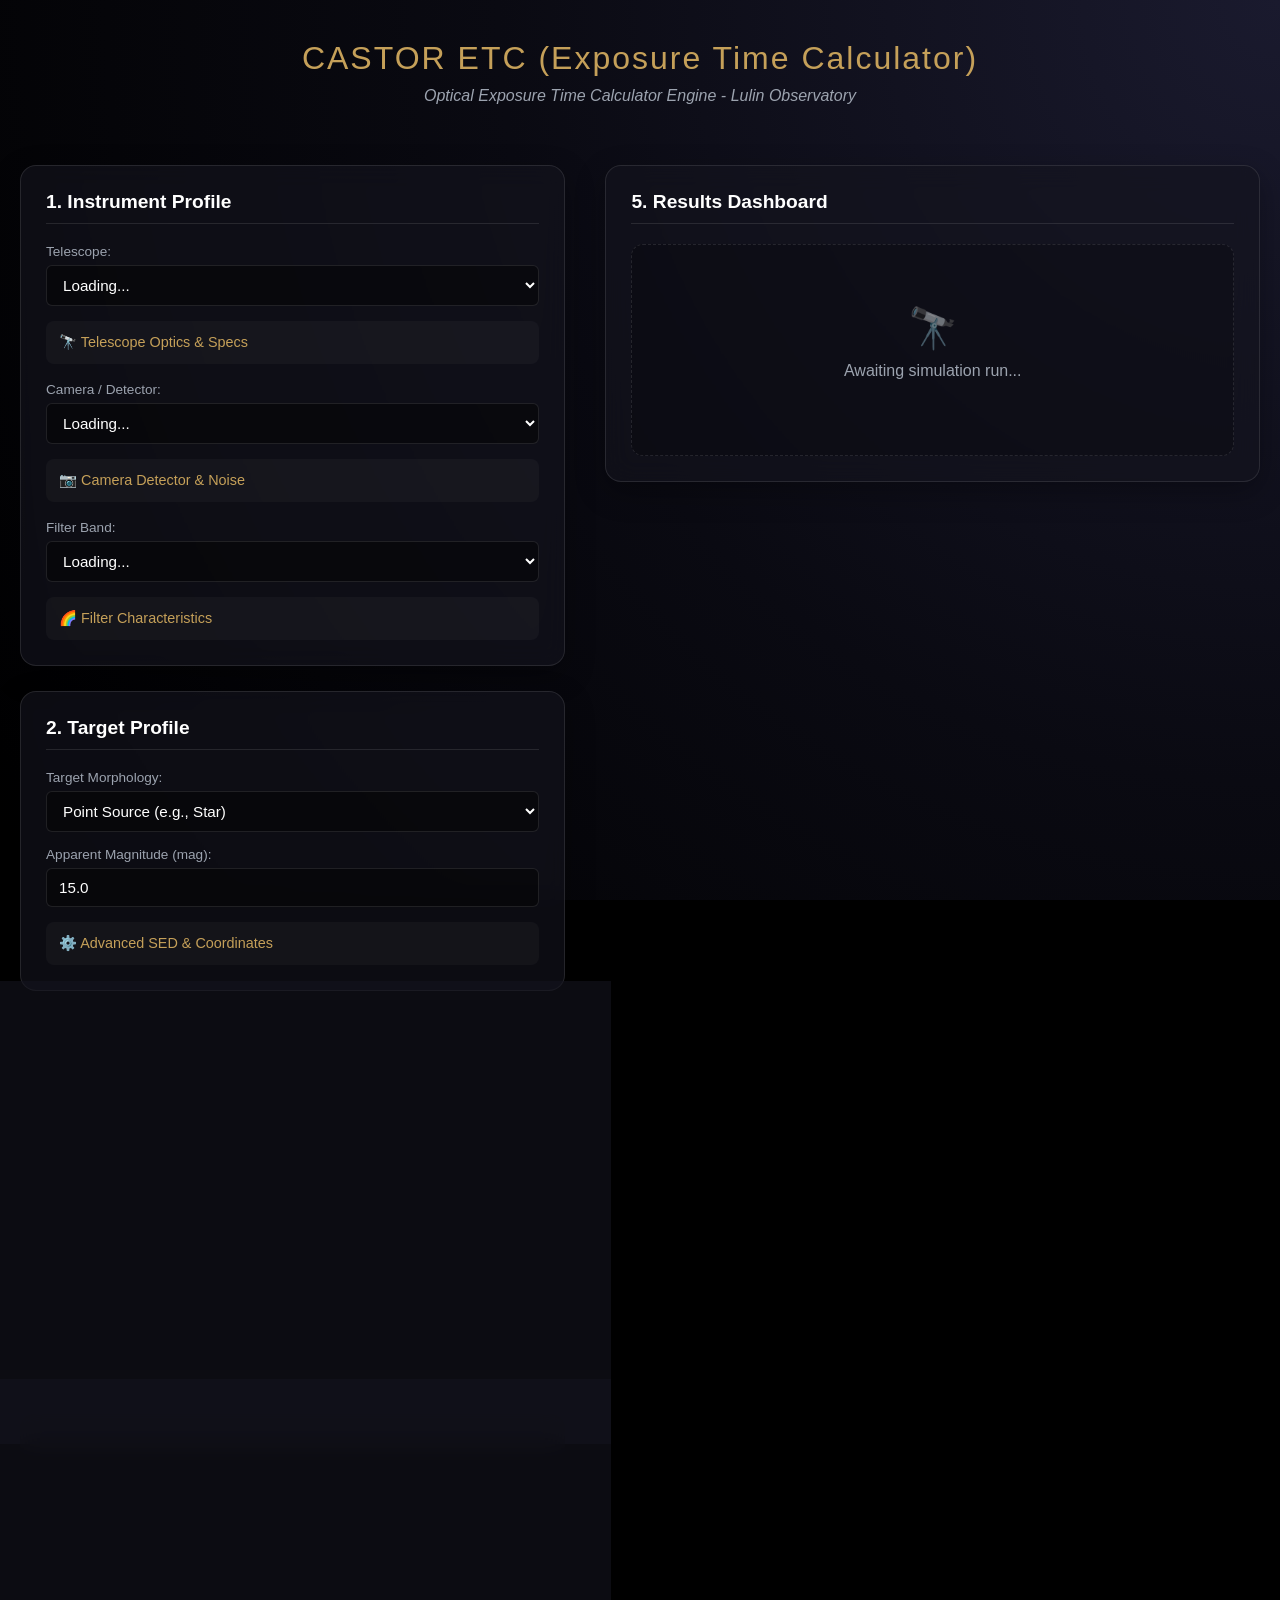
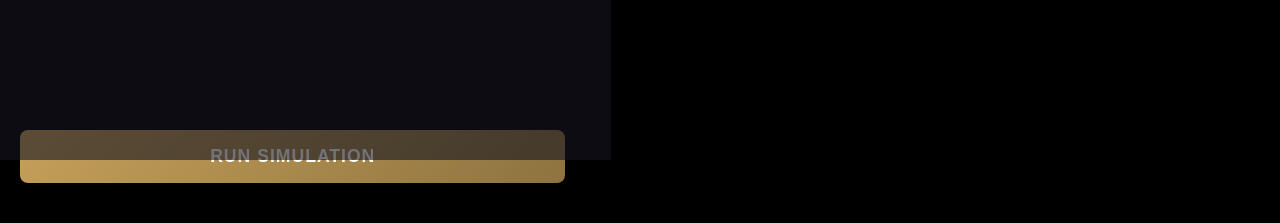
==== src/castorGUI/frontend/index.html @ 94be2e77 "feat: Implement UI Controller and Payload Builder for hardware presets and calculations - Added UICo" ====
<!DOCTYPE html>
<html lang="en">
<head>
    <meta charset="UTF-8">
    <title>CASTOR ETC</title>
</head>
<body>

    <header>
        <h1>CASTOR ETC (Exposure Time Calculator)</h1>
        <p>Optical Exposure Time Calculator Engine - Lulin Observatory</p>
        <link rel="stylesheet" href="css/style.css">
        <script src="js/plotly.js"></script>
        <script src="js/script.js"></script>
    </header>

    <main>
        <form id="castor-form">

            <section id="section-instrument">
                <h2>1. Instrument Profile</h2>
                
                <!-- ================= 望遠鏡區塊 ================= -->
                <div class="instrument-group">
                    <p>
                        <label for="telescope-template">Telescope:</label>
                        <select id="telescope-template" name="preset_telescope">
                            <option value="">Loading...</option>
                        </select>
                    </p>
                    <details>
                        <summary>🔭 Telescope Optics & Specs</summary>
                        <ul>
                            <li><label for="tel-diameter">Aperture / Diameter (m):</label> <input type="number" id="tel-diameter" name="telescope-diameter_m" value="1.0" step="0.1" required></li>
                            <li><label>Focal Length (m):</label> <input type="number" name="telescope-focal_length_m" value="8.0" step="0.1" required></li>
                            <li><label>M1 Reflectance:</label> <input type="number" name="telescope-m1_reflectance" value="0.92" step="0.01" max="1" min="0" required></li>
                            <li><label>M2 Reflectance:</label> <input type="number" name="telescope-m2_reflectance" value="0.92" step="0.01" max="1" min="0" required></li>
                            <li><label>Glass Transmission:</label> <input type="number" name="telescope-glass_transmission" value="0.95" step="0.01" max="1" min="0" required></li>
                            <li><label>Central Obstruction Ratio:</label> <input type="number" name="telescope-central_obstruction_linear_ratio" value="0.3" step="0.01" max="1" min="0" required></li>
                            <li><label>Additional Throughput:</label> <input type="number" name="telescope-additional_throughput" value="1.0" step="0.01" max="1" min="0" required></li>
                        </ul>
                    </details>
                </div>

                <br> <!-- 簡單的間距 -->

                <!-- ================= 相機區塊 ================= -->
                <div class="instrument-group">
                    <p>
                        <label for="camera-template">Camera / Detector:</label>
                        <select id="camera-template" name="preset_camera">
                            <option value="">Loading...</option>
                        </select>
                    </p>
                    <details>
                        <summary>📷 Camera Detector & Noise</summary>
                        <ul>
                            <li><label>Pixel Size (μm):</label> <input type="number" name="camera-pixel_size_micron" value="15.0" step="0.1" required></li>
                            <li><label>Resolution (X / Y):</label> <input type="number" name="camera-resolution_x" value="2048" required> x <input type="number" name="camera-resolution_y" value="2048" required></li>
                            <li>
                                <label for="cam-binning-x">Binning X / Y:</label>
                                <div class="inline-group">
                                    <input type="number" id="cam-binning-x" name="camera-binning_x" value="1" min="1" required> <span>x</span> 
                                    <input type="number" id="cam-binning-y" name="camera-binning_y" value="1" min="1" required> <span>y</span> 
                                </div>
                            </li>
                            <li><label for="cam-read-noise">Read Noise (e-/pix):</label> <input type="number" id="cam-read-noise" name="camera-read_noise_e" value="5.0" step="0.1" required></li>
                            <li><label for="cam-dark-current">Dark Current (e-/sec/pix):</label> <input type="number" id="cam-dark-current" name="camera-dark_current_e_per_sec" value="0.01" step="0.001" required></li>
                            <li><label>Quantum Efficiency (QE):</label> <input type="number" name="camera-quantum_efficiency" value="0.85" step="0.01" max="1" min="0" required></li>
                            <li><label>Readout Speed (kHz):</label> <input type="number" name="camera-readout_speed_khz" value="100.0" step="1" required></li>
                            <li><label>Number of Amplifiers:</label> <input type="number" name="camera-n_amplifiers" value="2" min="1" required></li>
                            <li><label>Gain (e-/ADU):</label> <input type="number" name="camera-gain" value="1.5" step="0.1" required></li>
                            <li><label>Shutter Overhead (sec):</label> <input type="number" name="camera-shutter_overhead_sec" value="0.0" step="0.1" required></li>
                            <li><label>Full Well Capacity (e-):</label> <input type="number" name="camera-full_well_capacity_e" value="100000" step="1000"></li>
                        </ul>
                    </details>
                </div>

                <br> <!-- 簡單的間距 -->

                <!-- ================= 濾鏡區塊 ================= -->
                <div class="instrument-group">
                    <p>
                        <label for="filter-template">Filter Band:</label>
                        <select id="filter-template" name="preset_filter">
                            <option value="">Loading...</option>
                        </select>
                    </p>
                    <details>
                        <summary>🌈 Filter Characteristics</summary>
                        <ul>
                            <li><label>Filter Name:</label> <input type="text" name="filter-name" value="V" required></li>
                            <li><label>Central Wavelength (nm):</label> <input type="number" name="filter-central_wavelength_nm" value="550.0" step="1" required></li>
                            <li><label>FWHM (nm):</label> <input type="number" name="filter-fwhm_nm" value="89.0" step="0.1" required></li>
                            <li><label>Peak Transmission:</label> <input type="number" name="filter-peak_transmission" value="0.9" step="0.01" max="1" min="0" required></li>
                            <li><label>Zero-Magnitude Flux (W/m²/m):</label> <input type="number" name="filter-zero_mag_flux" value="3.63e-11" step="any" required></li>
                            <li><label>Default Extinction:</label> <input type="number" name="filter-default_extinction" value="0.15" step="0.01" required></li>
                        </ul>
                    </details>
                </div>
            </section>

            <hr>

            <section id="section-target">
                <h2>2. Target Profile</h2>
                
                <p>
                    <label for="target-type">Target Morphology:</label>
                    <select id="target-type" name="target-type">
                        <option value="point">Point Source (e.g., Star)</option>
                        <option value="extended">Extended Source (e.g., Galaxy, Nebula)</option>
                    </select>
                </p>

                <div id="target-mag-group">
                    <p>
                        <label for="target-mag">Apparent Magnitude (mag):</label>
                        <input type="number" id="target-mag" name="target-target_mag" value="15.0" step="0.1">
                    </p>
                </div>

                <div id="target-sb-group" hidden>
                    <p>
                        <label for="target-sb">Surface Brightness (mag/arcsec²):</label>
                        <input type="number" id="target-sb" name="target-surface_brightness" value="20.0" step="0.1">
                    </p>
                </div>

                <details>
                    <summary>⚙️ Advanced SED & Coordinates</summary>
                    
                    <h4>[Spectral Energy Distribution (SED)]</h4>
                    <ul>
                        <li>
                            <label for="sed-type">SED Model:</label>
                            <select id="sed-type" name="target-sed_type">
                                <option value="flat">Flat Spectrum</option>
                                <option value="blackbody">Blackbody</option>
                            </select>
                        </li>
                        <li>
                            <label for="temperature">Blackbody Temperature (K):</label>
                            <input type="number" id="temperature" name="target-temperature_k" value="5800" step="10" min="0">
                        </li>
                    </ul>

                    <h4>[Cosmology & Astrometry]</h4>
                    <ul>
                        <li>
                            <label for="redshift">Redshift (z):</label>
                            <input type="number" id="redshift" name="target-redshift" value="0.0" step="0.001" min="0" required>
                        </li>
                        
                        <li>
                            <label>Right Ascension (RA):</label>
                            <div class="inline-group">
                                <input type="number" id="ra-h" name="target-ra_h" placeholder="h" min="0" max="23"> <span>h</span>
                                <input type="number" id="ra-m" name="target-ra_m" placeholder="m" min="0" max="59"> <span>m</span>
                                <input type="number" id="ra-s" name="target-ra_s" placeholder="s" min="0" max="59.9" step="0.1"> <span>s</span>
                            </div>
                        </li>
                        <li>
                            <label>Declination (Dec):</label>
                            <div class="inline-group">
                                <input type="number" id="dec-d" name="target-dec_d" placeholder="deg" min="-90" max="90"> <span>deg</span>
                                <input type="number" id="dec-m" name="target-dec_m" placeholder="m" min="0" max="59"> <span>m</span>
                                <input type="number" id="dec-s" name="target-dec_s" placeholder="s" min="0" max="59.9" step="0.1"> <span>s</span>
                            </div>
                        </li>
                    </ul>
                </details>
            </section>

            <hr>

            <section id="section-environment">
                <h2>3. Environment Conditions</h2>
                
                <p>
                    <label for="seeing">Seeing (FWHM arcsec):</label>
                    <input type="number" id="seeing" name="environment-seeing_fwhm_arcsec" value="1.5" step="0.1" required>
                </p>
                
                <p>
                    <label for="airmass">Airmass:</label>
                    <input type="number" id="airmass" name="environment-airmass" value="1.2" step="0.1" min="1.0" required>
                </p>

                <p>
                    <label for="sky-brightness">Dark Sky Background (mag/arcsec²):</label>
                    <input type="number" id="sky-brightness" name="environment-sky_brightness_mag_arcsec2" value="21.0" step="0.1" required>
                </p>

                <details>
                    <summary>⚙️ Advanced Ephemeris & Calibration</summary>
                    
                    <ul>
                        <li>
                            <label for="extinction">Custom Extinction (mag/airmass):</label>
                            <input type="number" id="extinction" name="environment-extinction_coeff" step="0.01" placeholder="Leave blank for filter default">
                        </li>
                    </ul>

                    <h4>[Dynamic Ephemeris Context]</h4>
                    <p>* Provide the following to automatically calculate moon phase and moonlight contribution.</p>
                    <ul>
                        <li>
                            <label for="obs-time">Observation Time (UTC):</label>
                            <input type="datetime-local" id="obs-time" name="environment-observing_time">
                        </li>
                        <li>
                            <label>Observatory Coordinates (Lat / Lon / Elev m):</label>
                            <div class="inline-group">
                                <input type="number" id="obs-lat" name="environment-obs_lat" value="23.47" step="0.01">
                                <input type="number" id="obs-lon" name="environment-obs_lon" value="120.87" step="0.01">
                                <input type="number" id="obs-elev" name="environment-obs_elev" value="2862" step="1">
                            </div>
                        </li>
                    </ul>
                </details>
            </section>

            <hr>

            <section id="section-options">
                <h2>4. Calculation Options</h2>
                
                <p>
                    <label for="calc-mode">Calculation Goal:</label>
                    <select id="calc-mode" name="options-type">
                        <option value="solve_snr">Solve for SNR (Given Exposure Time)</option>
                        <option value="solve_time">Solve for Exposure Time (Given SNR)</option>
                    </select>
                </p>

                <div>
                    <p>
                        <label>
                            <input type="checkbox" id="toggle-array-mode"> 
                            Enable Array Mode (Calculate multiple values and plot curve)
                        </label>
                    </p>

                    <p>
                        <label id="label-calc-values" for="calc-values">
                            Exposure Time (sec):
                        </label>
                        <input type="number" id="calc-values" name="options-values-single" value="300" min="0.1" step="0.1" required>
                    </p>
                    
                    <p id="array-input-group" hidden>
                        <label for="calc-values-array">
                            Enter comma-separated values (e.g., 10, 30, 60, 300):
                        </label>
                        <input type="text" id="calc-values-array" name="options-values-array" value="10, 30, 60, 120, 300">
                    </p>
                </div>
            </section>

            <hr>

            <button type="submit" id="btn-submit">Run Simulation</button>

        </form>
    </main>

    <section id="section-results">
        <h2>5. Results Dashboard</h2>

        <div id="results-placeholder" class="placeholder-box">
            <span class="icon">🔭</span>
            <p>Awaiting simulation run...</p>
        </div>

        <div id="results-container" hidden>

            <div id="alert-container" class="alert-box" hidden>
                <strong>⚠️ Observation Warnings</strong>
                <ul id="warning-list"></ul>
            </div>

            <div class="result-hero-card">
                <h3 id="primary-result-label">Primary Result</h3>
                <div id="primary-result-value" class="hero-value">--</div>
                <div id="primary-result-desc" class="hero-desc">--</div>
            </div>

            <div class="metrics-grid">
                <div class="metric-card">
                    <div class="metric-label">Source Rate</div>
                    <div class="metric-value"><span id="res-source-rate">--</span> <span class="unit">e-/s</span></div>
                </div>
                <div class="metric-card">
                    <div class="metric-label">Sky Background</div>
                    <div class="metric-value"><span id="res-sky-rate">--</span> <span class="unit">e-/s/pix</span></div>
                </div>
                <div class="metric-card">
                    <div class="metric-label">Pixel Scale</div>
                    <div class="metric-value"><span id="res-pixel-scale">--</span> <span class="unit">"/pix</span></div>
                </div>
                <div class="metric-card">
                    <div class="metric-label">Readout Time</div>
                    <div class="metric-value"><span id="res-readout-time">--</span> <span class="unit">s</span></div>
                </div>
            </div>

            <div id="plot-area" class="plot-container" hidden></div>

            <details id="table-area" class="raw-data-details" hidden>
                <summary>📋 View Raw Data Table</summary>
                <div class="table-responsive">
                    <table>
                        <thead>
                            <tr>
                                <th>Exp (s)</th>
                                <th>SNR</th>
                                <th>Total Noise (e-)</th>
                                <th>Total Time (s)</th>
                                <th>Status</th>
                            </tr>
                        </thead>
                        <tbody id="res-table-body"></tbody>
                    </table>
                </div>
            </details>

        </div>
    </section>

</body>
</html>
---- src/castorGUI/frontend/css/style.css ----
/* ==========================================
   1. 基礎設定與變數 (Variables & Base)
   ========================================== */
@font-face {
    font-family: 'Inter';
    src: url('./fonts/Inter_24pt-Regular.ttf') format('woff2');
    font-weight: 400;
}
@font-face {
    font-family: 'Inter';
    src: url('./fonts/Inter_24pt-SemiBold.ttf') format('woff2');
    font-weight: 600;
}@import url('https://fonts.googleapis.com/css2?family=Inter:wght@300;400;500;600&display=swap');

:root {
    /* ... 保持你原本的顏色變數不動 ... */
    --primary: #C5A059;         
    --primary-hover: #d4b06a;
    --bg-dark: #0a0a12;         
    --panel-bg: rgba(20, 20, 30, 0.6); 
    --card-bg: rgba(255, 255, 255, 0.03);
    --border: rgba(255, 255, 255, 0.1);
    --border-focus: rgba(197, 160, 89, 0.5);
    --text-main: #f3f4f6;
    --text-muted: #9ca3af;
    --danger: #ef4444;
}

/* [新增] 讓整個網頁的最底層變成純黑，防止「橡皮筋」拉出白邊 */
html {
    background-color: #000;
}

body {
    font-family: 'Inter', sans-serif;
    
    /* 你的星空漸層 */
    background: radial-gradient(circle at top right, #1a1a2e, var(--bg-dark), #000);
    
    /* [新增這行魔法] 讓星空背景「釘」在畫面上，不會跟著內容被捲動！ */
    background-attachment: fixed;
    
    color: var(--text-main);
    margin: 0;
    padding: 40px 20px;
    min-height: 100vh;
    box-sizing: border-box;

    display: grid;
    max-width: 1400px;
    margin: 0 auto;
    gap: 40px;
    grid-template-columns: 1fr 1.2fr;
    grid-template-areas: 
        "header header"
        "main results";
}

/* ==========================================
   2. 版面配置 (Layout)
   ========================================== */
header {
    grid-area: header;
    text-align: center;
    margin-bottom: 20px;
}

header h1 {
    font-weight: 300;
    color: var(--primary);
    margin: 0 0 10px 0;
    letter-spacing: 2px;
}

header p {
    color: var(--text-muted);
    font-style: italic;
    margin: 0;
}

main {
    grid-area: main;
}

/* 新增這個：把 flex 和間距設定在 form 上，讓裡面的 section 產生間隔 */
#castor-form {
    display: flex;
    flex-direction: column;
    gap: 25px; 
}

#section-results {
    grid-area: results;
    /* 讓右邊的結果區塊在捲動時固定住 */
    position: sticky;
    top: 40px;
    align-self: start;
    margin-top: 0 !important; /* 蓋掉 HTML 裡的 inline style */
}

/* 隱藏 HTML 預設的水平線，用我們自己的卡片設計取代 */
hr { display: none; }

/* ==========================================
   3. 卡片與毛玻璃特效 (Glassmorphism Cards)
   ========================================== */
section {
    background: var(--panel-bg);
    backdrop-filter: blur(12px);
    -webkit-backdrop-filter: blur(12px);
    border: 1px solid var(--border);
    border-radius: 16px;
    padding: 25px;
    box-shadow: 0 10px 30px rgba(0,0,0,0.3);
}

section h2 {
    font-size: 1.2rem;
    color: #fff;
    margin-top: 0;
    margin-bottom: 20px;
    padding-bottom: 10px;
    border-bottom: 1px solid var(--border);
    display: flex;
    align-items: center;
}

/* ==========================================
   4. 表單元件 (Forms & Inputs)
   ========================================== */
p, ul { margin: 0 0 15px 0; padding: 0; list-style: none; }
li { margin-bottom: 12px; }

.inline-group {
    display: flex;
    align-items: center;
    gap: 8px;
}

.inline-group input {
    flex: 1;       /* 讓裡面的輸入框自動平分剩下的寬度 */
    min-width: 0;  /* 防止輸入框在小螢幕時被撐破 */
}

.inline-group span {
    color: var(--text-muted);
    font-size: 0.9rem;
}

label {
    display: block;
    font-size: 0.85rem;
    color: var(--text-muted);
    margin-bottom: 6px;
}

input[type="number"], 
input[type="text"], 
input[type="datetime-local"], 
select {
    width: 100%;
    box-sizing: border-box;
    background: rgba(0, 0, 0, 0.4);
    border: 1px solid var(--border);
    color: #fff;
    padding: 10px 12px;
    border-radius: 6px;
    font-size: 0.95rem;
    transition: all 0.2s ease;
}

/* 讓並排的短輸入框（如座標、Binning）正常顯示 */
input[style*="width"] { display: inline-block; }

input:focus, select:focus {
    outline: none;
    border-color: var(--border-focus);
    box-shadow: 0 0 0 2px rgba(197, 160, 89, 0.2);
}

input[type="checkbox"] {
    accent-color: var(--primary);
    transform: scale(1.2);
}

/* 執行按鈕 */
button[type="submit"] {
    width: 100%;
    padding: 16px;
    background: linear-gradient(135deg, var(--primary), #8e7340);
    color: #fff;
    border: none;
    border-radius: 8px;
    font-size: 1.1rem;
    font-weight: 600;
    cursor: pointer;
    transition: all 0.3s ease;
    text-transform: uppercase;
    letter-spacing: 1px;
}

button[type="submit"]:hover {
    transform: translateY(-2px);
    box-shadow: 0 6px 20px rgba(197, 160, 89, 0.4);
}

/* ==========================================
   5. 漸進式折疊特效 (Progressive Disclosure)
   ========================================== */
details {
    background: var(--card-bg);
    border: 1px solid transparent;
    border-radius: 8px;
    padding: 12px;
    margin-top: 5px;
    transition: all 0.3s ease;
}

details[open] {
    border-color: var(--border);
    background: rgba(0, 0, 0, 0.2);
}

summary {
    font-size: 0.9rem;
    color: var(--primary);
    font-weight: 500;
    cursor: pointer;
    list-style: none;
    user-select: none;
}

summary:hover { color: var(--primary-hover); }
summary::-webkit-details-marker { display: none; } /* 隱藏預設三角形 */
details[open] > summary { margin-bottom: 15px; border-bottom: 1px dashed var(--border); padding-bottom: 10px; }

/* ==========================================
   6. 結果呈現區 (Results & Data Table)
   ========================================== */
/* ==========================================
   6. 結果呈現區 (Results Dashboard)
   ========================================== */

/* 初始佔位符 */
.placeholder-box {
    text-align: center;
    padding: 60px 20px;
    color: var(--text-muted);
    background: rgba(0, 0, 0, 0.2);
    border: 1px dashed var(--border);
    border-radius: 12px;
}
.placeholder-box .icon { font-size: 2.5rem; display: block; margin-bottom: 10px; opacity: 0.5; }

/* 警告框 */
.alert-box {
    background: rgba(239, 68, 68, 0.1);
    border-left: 4px solid var(--danger);
    color: #fca5a5;
    padding: 15px 20px;
    border-radius: 0 8px 8px 0;
    margin-bottom: 25px;
    font-size: 0.9rem;
}
.alert-box ul { margin: 10px 0 0 20px; }

/* 核心解答 (Hero Card) */
.result-hero-card {
    background: linear-gradient(145deg, rgba(197, 160, 89, 0.08) 0%, rgba(0, 0, 0, 0.4) 100%);
    border: 1px solid rgba(197, 160, 89, 0.3);
    border-radius: 12px;
    padding: 30px 20px;
    text-align: center;
    margin-bottom: 25px;
    box-shadow: 0 8px 32px rgba(0, 0, 0, 0.2);
}
.result-hero-card h3 { color: var(--text-muted); font-size: 0.9rem; text-transform: uppercase; letter-spacing: 1px; margin: 0 0 10px 0; }
.hero-value { 
    font-size: 3.5rem; 
    font-weight: 700; 
    color: var(--primary); 
    text-shadow: 0 0 20px rgba(197, 160, 89, 0.3); /* 科技發光感 */
    margin-bottom: 5px; 
}
.hero-desc { color: var(--text-muted); font-size: 0.9rem; }

/* 四大標量網格 (Metrics Grid) */
.metrics-grid {
    display: grid;
    grid-template-columns: repeat(2, 1fr); /* 2x2 網格 */
    gap: 15px;
    margin-bottom: 25px;
}
.metric-card {
    background: rgba(0, 0, 0, 0.3);
    border: 1px solid var(--border);
    padding: 15px;
    border-radius: 8px;
    text-align: center;
    transition: transform 0.2s ease, border-color 0.2s ease;
}
.metric-card:hover { transform: translateY(-2px); border-color: rgba(255, 255, 255, 0.2); }
.metric-label { font-size: 0.75rem; color: var(--text-muted); text-transform: uppercase; letter-spacing: 0.5px; margin-bottom: 8px; }
.metric-value { font-size: 1.3rem; font-weight: 600; color: #fff; }
.metric-value .unit { font-size: 0.8rem; font-weight: 400; color: #888; }

/* 繪圖區 */
.plot-container {
    background: rgba(0, 0, 0, 0.2);
    border: 1px solid var(--border);
    border-radius: 12px;
    padding: 10px;
    margin-bottom: 25px;
    min-height: 350px;
}

/* 數據表格 */
.raw-data-details { margin-bottom: 10px; }
.table-responsive { overflow-x: auto; margin-top: 15px; border-radius: 8px; border: 1px solid var(--border); }
table { width: 100%; border-collapse: collapse; font-size: 0.9rem; text-align: left; }
th { background: rgba(0, 0, 0, 0.5); color: var(--primary); padding: 12px 15px; font-weight: 500; border-bottom: 1px solid var(--border); }
td { padding: 12px 15px; border-bottom: 1px solid rgba(255, 255, 255, 0.05); }
tr:last-child td { border-bottom: none; }
tr:hover td { background: rgba(255, 255, 255, 0.03); }

/* RWD: 手機平板適應 */
@media (max-width: 960px) {
    body {
        grid-template-columns: 1fr;
        grid-template-areas: "header" "form" "results";
    }
    #section-results { position: static; }
}
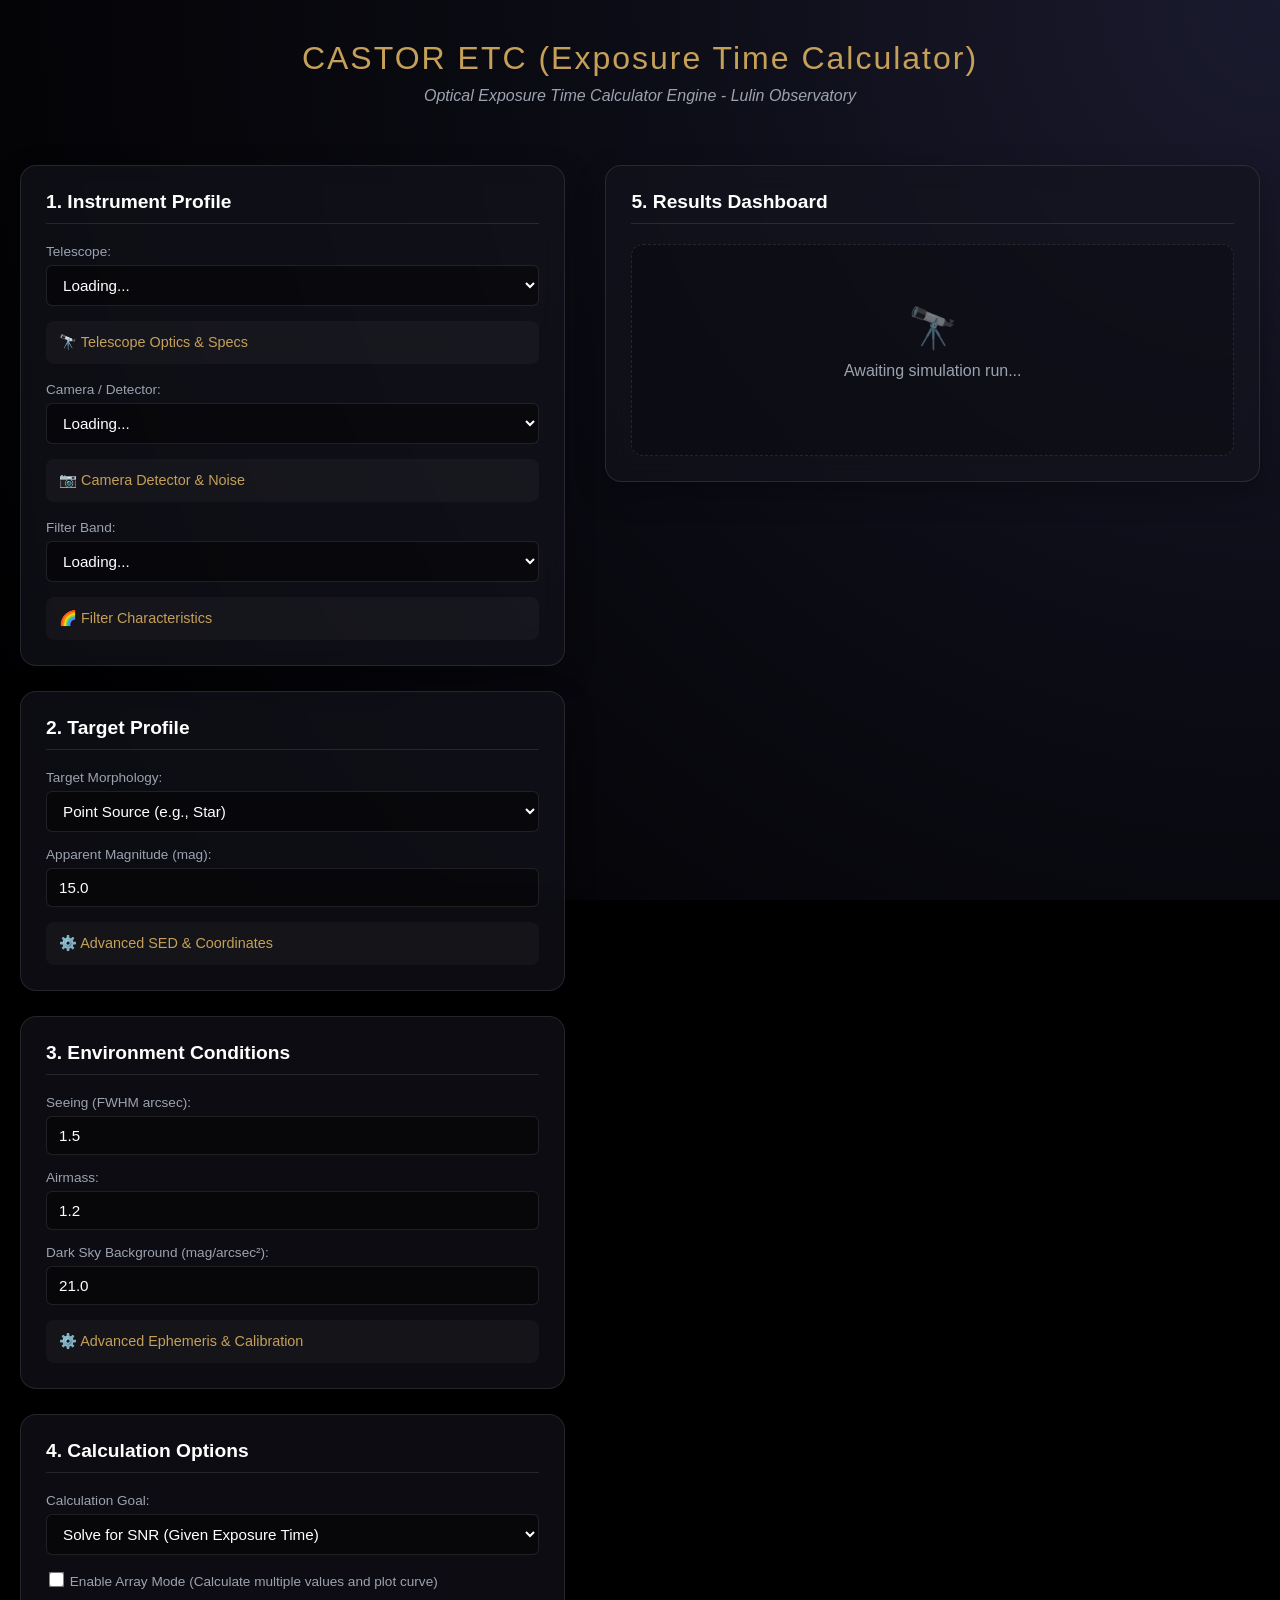
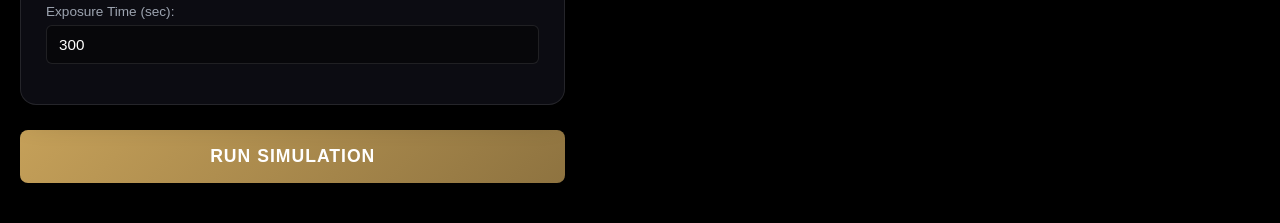
==== commit 6305997d: "fix bug" ====
--- a/src/castorGUI/frontend/index.html
+++ b/src/castorGUI/frontend/index.html
@@ -31,13 +31,13 @@
                     <details>
                         <summary>🔭 Telescope Optics & Specs</summary>
                         <ul>
-                            <li><label for="tel-diameter">Aperture / Diameter (m):</label> <input type="number" id="tel-diameter" name="telescope-diameter_m" value="1.0" step="0.1" required></li>
-                            <li><label>Focal Length (m):</label> <input type="number" name="telescope-focal_length_m" value="8.0" step="0.1" required></li>
-                            <li><label>M1 Reflectance:</label> <input type="number" name="telescope-m1_reflectance" value="0.92" step="0.01" max="1" min="0" required></li>
-                            <li><label>M2 Reflectance:</label> <input type="number" name="telescope-m2_reflectance" value="0.92" step="0.01" max="1" min="0" required></li>
-                            <li><label>Glass Transmission:</label> <input type="number" name="telescope-glass_transmission" value="0.95" step="0.01" max="1" min="0" required></li>
-                            <li><label>Central Obstruction Ratio:</label> <input type="number" name="telescope-central_obstruction_linear_ratio" value="0.3" step="0.01" max="1" min="0" required></li>
-                            <li><label>Additional Throughput:</label> <input type="number" name="telescope-additional_throughput" value="1.0" step="0.01" max="1" min="0" required></li>
+                            <li><label for="tel-diameter">Aperture / Diameter (m):</label> <input type="number" id="tel-diameter" name="telescope-diameter_m" value="1.0" step="any" required></li>
+                            <li><label>Focal Length (m):</label> <input type="number" name="telescope-focal_length_m" value="8.0" step="any" required></li>
+                            <li><label>M1 Reflectance:</label> <input type="number" name="telescope-m1_reflectance" value="0.92" step="any" max="1" min="0" required></li>
+                            <li><label>M2 Reflectance:</label> <input type="number" name="telescope-m2_reflectance" value="0.92" step="any" max="1" min="0" required></li>
+                            <li><label>Glass Transmission:</label> <input type="number" name="telescope-glass_transmission" value="0.95" step="any" max="1" min="0" required></li>
+                            <li><label>Central Obstruction Ratio:</label> <input type="number" name="telescope-central_obstruction_linear_ratio" value="0.3" step="any" max="1" min="0" required></li>
+                            <li><label>Additional Throughput:</label> <input type="number" name="telescope-additional_throughput" value="1.0" step="any" max="1" min="0" required></li>
                         </ul>
                     </details>
                 </div>
@@ -55,7 +55,7 @@
                     <details>
                         <summary>📷 Camera Detector & Noise</summary>
                         <ul>
-                            <li><label>Pixel Size (μm):</label> <input type="number" name="camera-pixel_size_micron" value="15.0" step="0.1" required></li>
+                            <li><label>Pixel Size (μm):</label> <input type="number" name="camera-pixel_size_micron" value="15.0" step="any" required></li>
                             <li><label>Resolution (X / Y):</label> <input type="number" name="camera-resolution_x" value="2048" required> x <input type="number" name="camera-resolution_y" value="2048" required></li>
                             <li>
                                 <label for="cam-binning-x">Binning X / Y:</label>
@@ -64,14 +64,14 @@
                                     <input type="number" id="cam-binning-y" name="camera-binning_y" value="1" min="1" required> <span>y</span> 
                                 </div>
                             </li>
-                            <li><label for="cam-read-noise">Read Noise (e-/pix):</label> <input type="number" id="cam-read-noise" name="camera-read_noise_e" value="5.0" step="0.1" required></li>
-                            <li><label for="cam-dark-current">Dark Current (e-/sec/pix):</label> <input type="number" id="cam-dark-current" name="camera-dark_current_e_per_sec" value="0.01" step="0.001" required></li>
-                            <li><label>Quantum Efficiency (QE):</label> <input type="number" name="camera-quantum_efficiency" value="0.85" step="0.01" max="1" min="0" required></li>
-                            <li><label>Readout Speed (kHz):</label> <input type="number" name="camera-readout_speed_khz" value="100.0" step="1" required></li>
+                            <li><label for="cam-read-noise">Read Noise (e-/pix):</label> <input type="number" id="cam-read-noise" name="camera-read_noise_e" value="5.0" step="any" required></li>
+                            <li><label for="cam-dark-current">Dark Current (e-/sec/pix):</label> <input type="number" id="cam-dark-current" name="camera-dark_current_e_per_sec" value="0.01" step="any" required></li>
+                            <li><label>Quantum Efficiency (QE):</label> <input type="number" name="camera-quantum_efficiency" value="0.85" step="any" max="1" min="0" required></li>
+                            <li><label>Readout Speed (kHz):</label> <input type="number" name="camera-readout_speed_khz" value="100.0" step="any" required></li>
                             <li><label>Number of Amplifiers:</label> <input type="number" name="camera-n_amplifiers" value="2" min="1" required></li>
-                            <li><label>Gain (e-/ADU):</label> <input type="number" name="camera-gain" value="1.5" step="0.1" required></li>
-                            <li><label>Shutter Overhead (sec):</label> <input type="number" name="camera-shutter_overhead_sec" value="0.0" step="0.1" required></li>
-                            <li><label>Full Well Capacity (e-):</label> <input type="number" name="camera-full_well_capacity_e" value="100000" step="1000"></li>
+                            <li><label>Gain (e-/ADU):</label> <input type="number" name="camera-gain" value="1.5" step="any" required></li>
+                            <li><label>Shutter Overhead (sec):</label> <input type="number" name="camera-shutter_overhead_sec" value="0.0" step="any" required></li>
+                            <li><label>Full Well Capacity (e-):</label> <input type="number" name="camera-full_well_capacity_e" value="100000" step="any"></li>
                         </ul>
                     </details>
                 </div>
@@ -90,11 +90,11 @@
                         <summary>🌈 Filter Characteristics</summary>
                         <ul>
                             <li><label>Filter Name:</label> <input type="text" name="filter-name" value="V" required></li>
-                            <li><label>Central Wavelength (nm):</label> <input type="number" name="filter-central_wavelength_nm" value="550.0" step="1" required></li>
-                            <li><label>FWHM (nm):</label> <input type="number" name="filter-fwhm_nm" value="89.0" step="0.1" required></li>
-                            <li><label>Peak Transmission:</label> <input type="number" name="filter-peak_transmission" value="0.9" step="0.01" max="1" min="0" required></li>
+                            <li><label>Central Wavelength (nm):</label> <input type="number" name="filter-central_wavelength_nm" value="550.0" step="any" required></li>
+                            <li><label>FWHM (nm):</label> <input type="number" name="filter-fwhm_nm" value="89.0" step="any" required></li>
+                            <li><label>Peak Transmission:</label> <input type="number" name="filter-peak_transmission" value="0.9" step="any" max="1" min="0" required></li>
                             <li><label>Zero-Magnitude Flux (W/m²/m):</label> <input type="number" name="filter-zero_mag_flux" value="3.63e-11" step="any" required></li>
-                            <li><label>Default Extinction:</label> <input type="number" name="filter-default_extinction" value="0.15" step="0.01" required></li>
+                            <li><label>Default Extinction:</label> <input type="number" name="filter-default_extinction" value="0.15" step="any" required></li>
                         </ul>
                     </details>
                 </div>
@@ -116,14 +116,14 @@
                 <div id="target-mag-group">
                     <p>
                         <label for="target-mag">Apparent Magnitude (mag):</label>
-                        <input type="number" id="target-mag" name="target-target_mag" value="15.0" step="0.1">
+                        <input type="number" id="target-mag" name="target-target_mag" value="15.0" step="any">
                     </p>
                 </div>
 
                 <div id="target-sb-group" hidden>
                     <p>
                         <label for="target-sb">Surface Brightness (mag/arcsec²):</label>
-                        <input type="number" id="target-sb" name="target-surface_brightness" value="20.0" step="0.1">
+                        <input type="number" id="target-sb" name="target-surface_brightness" value="20.0" step="any">
                     </p>
                 </div>
 
@@ -141,7 +141,7 @@
                         </li>
                         <li>
                             <label for="temperature">Blackbody Temperature (K):</label>
-                            <input type="number" id="temperature" name="target-temperature_k" value="5800" step="10" min="0">
+                            <input type="number" id="temperature" name="target-temperature_k" value="5800" step="any" min="0">
                         </li>
                     </ul>
 
@@ -149,7 +149,7 @@
                     <ul>
                         <li>
                             <label for="redshift">Redshift (z):</label>
-                            <input type="number" id="redshift" name="target-redshift" value="0.0" step="0.001" min="0" required>
+                            <input type="number" id="redshift" name="target-redshift" value="0.0" step="any" min="0" required>
                         </li>
                         
                         <li>
@@ -157,7 +157,7 @@
                             <div class="inline-group">
                                 <input type="number" id="ra-h" name="target-ra_h" placeholder="h" min="0" max="23"> <span>h</span>
                                 <input type="number" id="ra-m" name="target-ra_m" placeholder="m" min="0" max="59"> <span>m</span>
-                                <input type="number" id="ra-s" name="target-ra_s" placeholder="s" min="0" max="59.9" step="0.1"> <span>s</span>
+                                <input type="number" id="ra-s" name="target-ra_s" placeholder="s" min="0" max="59.9" step="any"> <span>s</span>
                             </div>
                         </li>
                         <li>
@@ -165,7 +165,7 @@
                             <div class="inline-group">
                                 <input type="number" id="dec-d" name="target-dec_d" placeholder="deg" min="-90" max="90"> <span>deg</span>
                                 <input type="number" id="dec-m" name="target-dec_m" placeholder="m" min="0" max="59"> <span>m</span>
-                                <input type="number" id="dec-s" name="target-dec_s" placeholder="s" min="0" max="59.9" step="0.1"> <span>s</span>
+                                <input type="number" id="dec-s" name="target-dec_s" placeholder="s" min="0" max="59.9" step="any"> <span>s</span>
                             </div>
                         </li>
                     </ul>
@@ -179,17 +179,17 @@
                 
                 <p>
                     <label for="seeing">Seeing (FWHM arcsec):</label>
-                    <input type="number" id="seeing" name="environment-seeing_fwhm_arcsec" value="1.5" step="0.1" required>
+                    <input type="number" id="seeing" name="environment-seeing_fwhm_arcsec" value="1.5" step="any" required>
                 </p>
                 
                 <p>
                     <label for="airmass">Airmass:</label>
-                    <input type="number" id="airmass" name="environment-airmass" value="1.2" step="0.1" min="1.0" required>
+                    <input type="number" id="airmass" name="environment-airmass" value="1.2" step="any" min="1.0" required>
                 </p>
 
                 <p>
                     <label for="sky-brightness">Dark Sky Background (mag/arcsec²):</label>
-                    <input type="number" id="sky-brightness" name="environment-sky_brightness_mag_arcsec2" value="21.0" step="0.1" required>
+                    <input type="number" id="sky-brightness" name="environment-sky_brightness_mag_arcsec2" value="21.0" step="any" required>
                 </p>
 
                 <details>
@@ -198,7 +198,7 @@
                     <ul>
                         <li>
                             <label for="extinction">Custom Extinction (mag/airmass):</label>
-                            <input type="number" id="extinction" name="environment-extinction_coeff" step="0.01" placeholder="Leave blank for filter default">
+                            <input type="number" id="extinction" name="environment-extinction_coeff" step="any" placeholder="Leave blank for filter default">
                         </li>
                     </ul>
 
@@ -212,9 +212,9 @@
                         <li>
                             <label>Observatory Coordinates (Lat / Lon / Elev m):</label>
                             <div class="inline-group">
-                                <input type="number" id="obs-lat" name="environment-obs_lat" value="23.47" step="0.01">
-                                <input type="number" id="obs-lon" name="environment-obs_lon" value="120.87" step="0.01">
-                                <input type="number" id="obs-elev" name="environment-obs_elev" value="2862" step="1">
+                                <input type="number" id="obs-lat" name="environment-obs_lat" value="23.47" step="any">
+                                <input type="number" id="obs-lon" name="environment-obs_lon" value="120.87" step="any">
+                                <input type="number" id="obs-elev" name="environment-obs_elev" value="2862" step="any">
                             </div>
                         </li>
                     </ul>
@@ -246,7 +246,7 @@
                         <label id="label-calc-values" for="calc-values">
                             Exposure Time (sec):
                         </label>
-                        <input type="number" id="calc-values" name="options-values-single" value="300" min="0.1" step="0.1" required>
+                        <input type="number" id="calc-values" name="options-values-single" value="300" min="0.1" step="any" required>
                     </p>
                     
                     <p id="array-input-group" hidden>
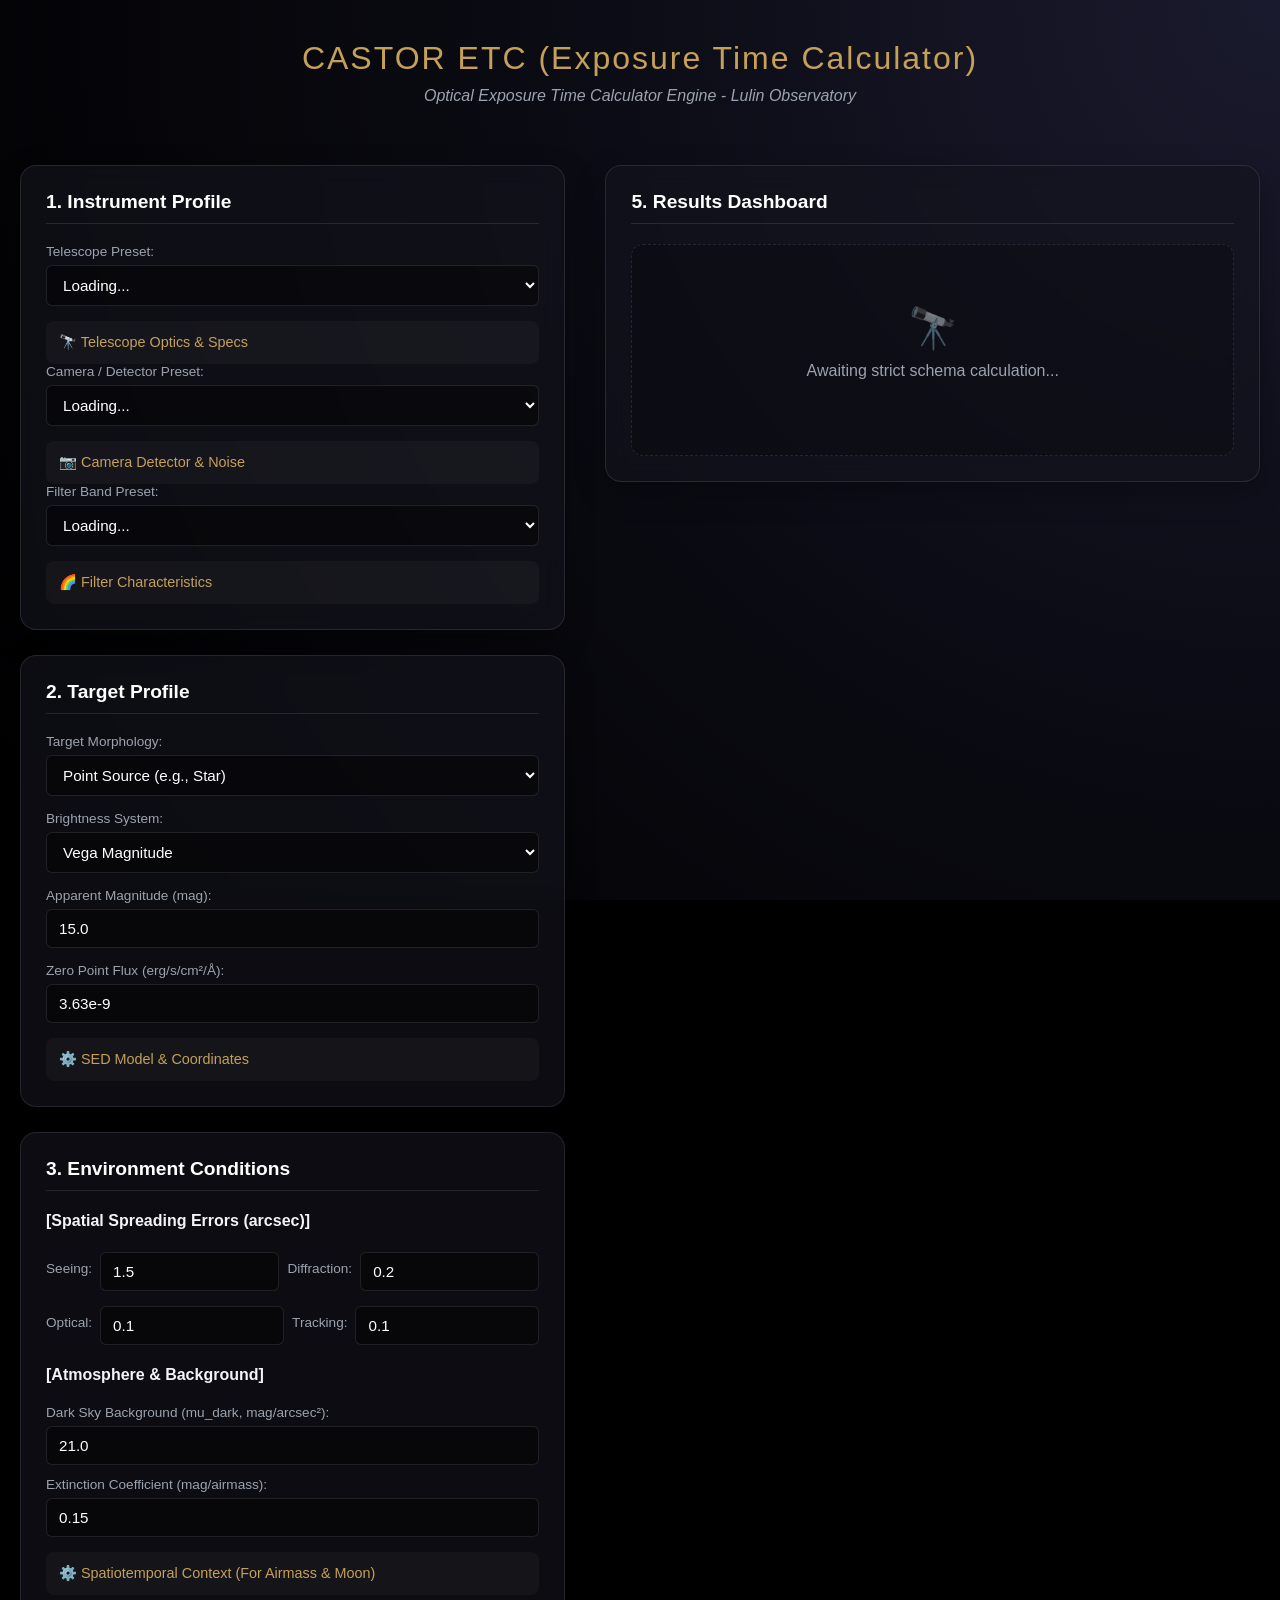
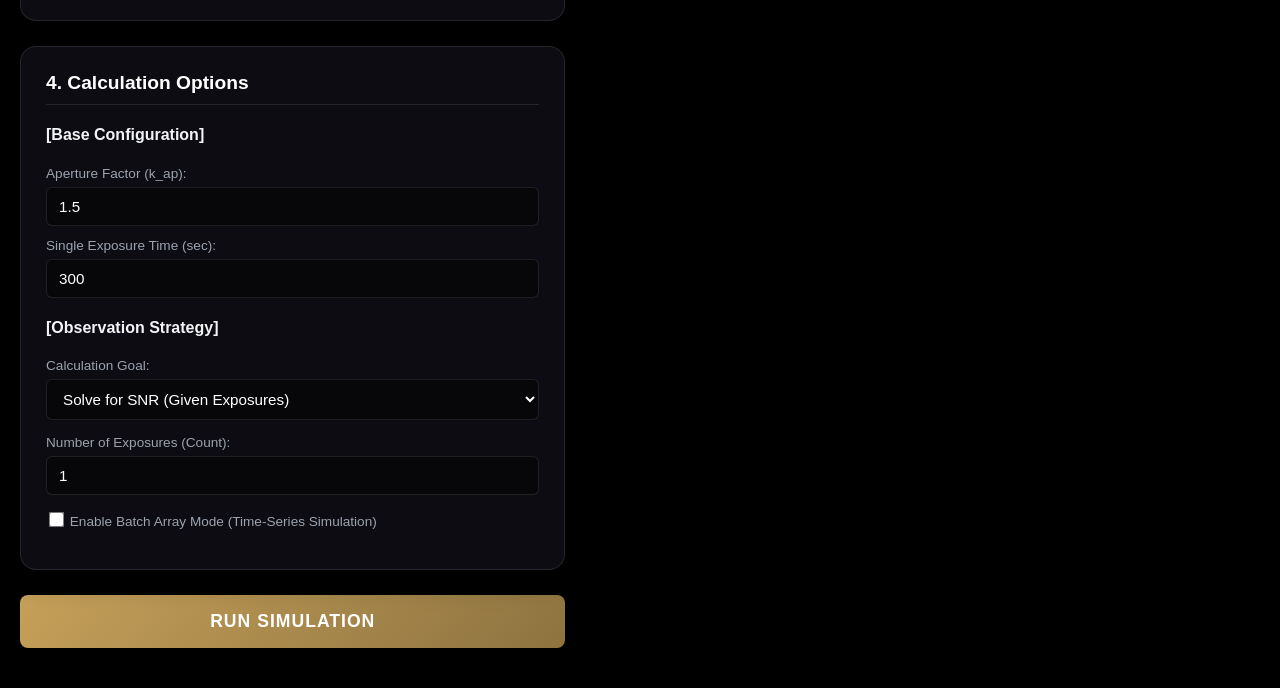
==== commit 9b488082: "it work!" ====
--- a/src/castorGUI/frontend/index.html
+++ b/src/castorGUI/frontend/index.html
@@ -3,27 +3,31 @@
 <head>
     <meta charset="UTF-8">
     <title>CASTOR ETC</title>
+    <link rel="stylesheet" href="css/style.css">
+    <!-- 引入 Plotly 用於渲染陣列模式圖表 -->
+    <script src="js/plotly.js"></script>
+    <script src="js/script.js" defer></script>
 </head>
 <body>
 
     <header>
         <h1>CASTOR ETC (Exposure Time Calculator)</h1>
         <p>Optical Exposure Time Calculator Engine - Lulin Observatory</p>
-        <link rel="stylesheet" href="css/style.css">
-        <script src="js/plotly.js"></script>
-        <script src="js/script.js"></script>
     </header>
 
     <main>
         <form id="castor-form">
 
+            <!-- ==========================================
+                 Section 1: Instrument Profile
+                 完全對齊 `InstrumentProfile` Schema
+            ========================================== -->
             <section id="section-instrument">
                 <h2>1. Instrument Profile</h2>
                 
-                <!-- ================= 望遠鏡區塊 ================= -->
                 <div class="instrument-group">
                     <p>
-                        <label for="telescope-template">Telescope:</label>
+                        <label for="telescope-template">Telescope Preset:</label>
                         <select id="telescope-template" name="preset_telescope">
                             <option value="">Loading...</option>
                         </select>
@@ -31,23 +35,17 @@
                     <details>
                         <summary>🔭 Telescope Optics & Specs</summary>
                         <ul>
-                            <li><label for="tel-diameter">Aperture / Diameter (m):</label> <input type="number" id="tel-diameter" name="telescope-diameter_m" value="1.0" step="any" required></li>
-                            <li><label>Focal Length (m):</label> <input type="number" name="telescope-focal_length_m" value="8.0" step="any" required></li>
-                            <li><label>M1 Reflectance:</label> <input type="number" name="telescope-m1_reflectance" value="0.92" step="any" max="1" min="0" required></li>
-                            <li><label>M2 Reflectance:</label> <input type="number" name="telescope-m2_reflectance" value="0.92" step="any" max="1" min="0" required></li>
-                            <li><label>Glass Transmission:</label> <input type="number" name="telescope-glass_transmission" value="0.95" step="any" max="1" min="0" required></li>
-                            <li><label>Central Obstruction Ratio:</label> <input type="number" name="telescope-central_obstruction_linear_ratio" value="0.3" step="any" max="1" min="0" required></li>
-                            <li><label>Additional Throughput:</label> <input type="number" name="telescope-additional_throughput" value="1.0" step="any" max="1" min="0" required></li>
+                            <li><label>Primary Mirror Diameter (m):</label> <input type="number" name="instrument.telescope.primary_mirror_diameter" value="1.0" step="any" required></li>
+                            <li><label>Secondary Mirror Diameter (m):</label> <input type="number" name="instrument.telescope.secondary_mirror_diameter" value="0.3" step="any" required></li>
+                            <li><label>Focal Length (m):</label> <input type="number" name="instrument.telescope.focal_length" value="8.0" step="any" required></li>
+                            <li><label>Optical Throughput (0.0 - 1.0):</label> <input type="number" name="instrument.telescope.optical_throughput" value="0.85" step="any" max="1" min="0" required></li>
                         </ul>
                     </details>
                 </div>
 
-                <br> <!-- 簡單的間距 -->
-
-                <!-- ================= 相機區塊 ================= -->
                 <div class="instrument-group">
                     <p>
-                        <label for="camera-template">Camera / Detector:</label>
+                        <label for="camera-template">Camera / Detector Preset:</label>
                         <select id="camera-template" name="preset_camera">
                             <option value="">Loading...</option>
                         </select>
@@ -55,33 +53,18 @@
                     <details>
                         <summary>📷 Camera Detector & Noise</summary>
                         <ul>
-                            <li><label>Pixel Size (μm):</label> <input type="number" name="camera-pixel_size_micron" value="15.0" step="any" required></li>
-                            <li><label>Resolution (X / Y):</label> <input type="number" name="camera-resolution_x" value="2048" required> x <input type="number" name="camera-resolution_y" value="2048" required></li>
-                            <li>
-                                <label for="cam-binning-x">Binning X / Y:</label>
-                                <div class="inline-group">
-                                    <input type="number" id="cam-binning-x" name="camera-binning_x" value="1" min="1" required> <span>x</span> 
-                                    <input type="number" id="cam-binning-y" name="camera-binning_y" value="1" min="1" required> <span>y</span> 
-                                </div>
-                            </li>
-                            <li><label for="cam-read-noise">Read Noise (e-/pix):</label> <input type="number" id="cam-read-noise" name="camera-read_noise_e" value="5.0" step="any" required></li>
-                            <li><label for="cam-dark-current">Dark Current (e-/sec/pix):</label> <input type="number" id="cam-dark-current" name="camera-dark_current_e_per_sec" value="0.01" step="any" required></li>
-                            <li><label>Quantum Efficiency (QE):</label> <input type="number" name="camera-quantum_efficiency" value="0.85" step="any" max="1" min="0" required></li>
-                            <li><label>Readout Speed (kHz):</label> <input type="number" name="camera-readout_speed_khz" value="100.0" step="any" required></li>
-                            <li><label>Number of Amplifiers:</label> <input type="number" name="camera-n_amplifiers" value="2" min="1" required></li>
-                            <li><label>Gain (e-/ADU):</label> <input type="number" name="camera-gain" value="1.5" step="any" required></li>
-                            <li><label>Shutter Overhead (sec):</label> <input type="number" name="camera-shutter_overhead_sec" value="0.0" step="any" required></li>
-                            <li><label>Full Well Capacity (e-):</label> <input type="number" name="camera-full_well_capacity_e" value="100000" step="any"></li>
+                            <li><label>Pixel Pitch (μm):</label> <input type="number" name="instrument.camera.pixel_pitch" value="15.0" step="any" required></li>
+                            <li><label>Quantum Efficiency (0.0 - 1.0):</label> <input type="number" name="instrument.camera.quantum_efficiency" value="0.85" step="any" max="1" min="0" required></li>
+                            <li><label>Dark Current (e-/s/pix):</label> <input type="number" name="instrument.camera.dark_current_rate" value="0.01" step="any" required></li>
+                            <li><label>Readout Noise (e-/pix):</label> <input type="number" name="instrument.camera.readout_noise" value="5.0" step="any" required></li>
+                            <li><label>Full Well Capacity (e-):</label> <input type="number" name="instrument.camera.full_well_capacity" value="100000" step="any" required></li>
                         </ul>
                     </details>
                 </div>
 
-                <br> <!-- 簡單的間距 -->
-
-                <!-- ================= 濾鏡區塊 ================= -->
                 <div class="instrument-group">
                     <p>
-                        <label for="filter-template">Filter Band:</label>
+                        <label for="filter-template">Filter Band Preset:</label>
                         <select id="filter-template" name="preset_filter">
                             <option value="">Loading...</option>
                         </select>
@@ -89,203 +72,226 @@
                     <details>
                         <summary>🌈 Filter Characteristics</summary>
                         <ul>
-                            <li><label>Filter Name:</label> <input type="text" name="filter-name" value="V" required></li>
-                            <li><label>Central Wavelength (nm):</label> <input type="number" name="filter-central_wavelength_nm" value="550.0" step="any" required></li>
-                            <li><label>FWHM (nm):</label> <input type="number" name="filter-fwhm_nm" value="89.0" step="any" required></li>
-                            <li><label>Peak Transmission:</label> <input type="number" name="filter-peak_transmission" value="0.9" step="any" max="1" min="0" required></li>
-                            <li><label>Zero-Magnitude Flux (W/m²/m):</label> <input type="number" name="filter-zero_mag_flux" value="3.63e-11" step="any" required></li>
-                            <li><label>Default Extinction:</label> <input type="number" name="filter-default_extinction" value="0.15" step="any" required></li>
+                            <li><label>Central Wavelength (nm):</label> <input type="number" name="instrument.optic_filter.central_wavelength" value="550.0" step="any" required></li>
+                            <li><label>Filter Bandwidth (nm):</label> <input type="number" name="instrument.optic_filter.filter_bandwidth" value="89.0" step="any" required></li>
+                            <li><label>Filter Transmission (0.0 - 1.0):</label> <input type="number" name="instrument.optic_filter.filter_transmission" value="0.9" step="any" max="1" min="0" required></li>
                         </ul>
                     </details>
                 </div>
             </section>
 
-            <hr>
-
+            <!-- ==========================================
+                 Section 2: Target Profile
+                 引入真正的多型 (Polymorphism) 開關
+            ========================================== -->
             <section id="section-target">
                 <h2>2. Target Profile</h2>
                 
+                <!-- 形態開關 -->
                 <p>
-                    <label for="target-type">Target Morphology:</label>
-                    <select id="target-type" name="target-type">
+                    <label for="target-morphology">Target Morphology:</label>
+                    <select id="target-morphology" name="target.morphology.type">
                         <option value="point">Point Source (e.g., Star)</option>
-                        <option value="extended">Extended Source (e.g., Galaxy, Nebula)</option>
+                        <option value="extended">Extended Source (e.g., Galaxy)</option>
                     </select>
                 </p>
 
-                <div id="target-mag-group">
-                    <p>
-                        <label for="target-mag">Apparent Magnitude (mag):</label>
-                        <input type="number" id="target-mag" name="target-target_mag" value="15.0" step="any">
-                    </p>
-                </div>
-
-                <div id="target-sb-group" hidden>
-                    <p>
-                        <label for="target-sb">Surface Brightness (mag/arcsec²):</label>
-                        <input type="number" id="target-sb" name="target-surface_brightness" value="20.0" step="any">
+                <!-- 亮度模型開關 (漸進式揭露) -->
+                <p>
+                    <label for="target-brightness-type">Brightness System:</label>
+                    <select id="target-brightness-type" name="target.brightness.type">
+                        <option value="vega_mag">Vega Magnitude</option>
+                        <option value="ab_mag">AB Magnitude</option>
+                        <option value="jansky_flux">Jansky Flux (Jy)</option>
+                        <option value="wavelength_flux">Wavelength Flux (erg/s/cm²/Å)</option>
+                    </select>
+                </p>
+
+                <!-- 動態顯示區：根據 Brightness System 切換 -->
+                <div id="group-target-mag" class="dynamic-group">
+                    <p>
+                        <label>Apparent Magnitude (mag):</label>
+                        <input type="number" name="target.brightness.target_mag" value="15.0" step="any">
+                    </p>
+                </div>
+                <div id="group-zero-point-flux" class="dynamic-group">
+                    <p>
+                        <label>Zero Point Flux (erg/s/cm²/Å):</label>
+                        <input type="number" name="target.brightness.zero_point_flux" value="3.63e-9" step="any">
+                    </p>
+                </div>
+                <div id="group-flux-value" class="dynamic-group" hidden>
+                    <p>
+                        <label>Flux Value:</label>
+                        <input type="number" name="target.brightness.flux_value" step="any">
                     </p>
                 </div>
 
                 <details>
-                    <summary>⚙️ Advanced SED & Coordinates</summary>
+                    <summary>⚙️ SED Model & Coordinates</summary>
                     
                     <h4>[Spectral Energy Distribution (SED)]</h4>
                     <ul>
                         <li>
                             <label for="sed-type">SED Model:</label>
-                            <select id="sed-type" name="target-sed_type">
+                            <select id="sed-type" name="target.sed.type">
                                 <option value="flat">Flat Spectrum</option>
-                                <option value="blackbody">Blackbody</option>
+                                <option value="Temp">Blackbody (Temp)</option>
                             </select>
                         </li>
-                        <li>
-                            <label for="temperature">Blackbody Temperature (K):</label>
-                            <input type="number" id="temperature" name="target-temperature_k" value="5800" step="any" min="0">
+                        <li id="group-temperature" hidden>
+                            <label>Blackbody Temperature (K):</label>
+                            <input type="number" name="target.sed.temperature_k" value="5800" step="any" min="0">
                         </li>
                     </ul>
 
-                    <h4>[Cosmology & Astrometry]</h4>
+                    <h4>[Astrometry Coordinates]</h4>
+                    <p style="font-size: 0.8rem; color: var(--text-muted);">* Must be in Decimal Degrees (J2000).</p>
                     <ul>
                         <li>
-                            <label for="redshift">Redshift (z):</label>
-                            <input type="number" id="redshift" name="target-redshift" value="0.0" step="any" min="0" required>
-                        </li>
-                        
-                        <li>
-                            <label>Right Ascension (RA):</label>
-                            <div class="inline-group">
-                                <input type="number" id="ra-h" name="target-ra_h" placeholder="h" min="0" max="23"> <span>h</span>
-                                <input type="number" id="ra-m" name="target-ra_m" placeholder="m" min="0" max="59"> <span>m</span>
-                                <input type="number" id="ra-s" name="target-ra_s" placeholder="s" min="0" max="59.9" step="any"> <span>s</span>
-                            </div>
-                        </li>
-                        <li>
-                            <label>Declination (Dec):</label>
-                            <div class="inline-group">
-                                <input type="number" id="dec-d" name="target-dec_d" placeholder="deg" min="-90" max="90"> <span>deg</span>
-                                <input type="number" id="dec-m" name="target-dec_m" placeholder="m" min="0" max="59"> <span>m</span>
-                                <input type="number" id="dec-s" name="target-dec_s" placeholder="s" min="0" max="59.9" step="any"> <span>s</span>
-                            </div>
+                            <label>Right Ascension (RA, 0-360 deg):</label>
+                            <input type="number" name="target.ra" value="180.0" step="any" min="0" max="360" required>
+                        </li>
+                        <li>
+                            <label>Declination (Dec, ±90 deg):</label>
+                            <input type="number" name="target.dec" value="45.0" step="any" min="-90" max="90" required>
                         </li>
                     </ul>
                 </details>
             </section>
 
-            <hr>
-
+            <!-- ==========================================
+                 Section 3: Environment Conditions
+                 拔除 Airmass/Sky Rate，新增詳細 FWHM
+            ========================================== -->
             <section id="section-environment">
                 <h2>3. Environment Conditions</h2>
                 
-                <p>
-                    <label for="seeing">Seeing (FWHM arcsec):</label>
-                    <input type="number" id="seeing" name="environment-seeing_fwhm_arcsec" value="1.5" step="any" required>
-                </p>
-                
-                <p>
-                    <label for="airmass">Airmass:</label>
-                    <input type="number" id="airmass" name="environment-airmass" value="1.2" step="any" min="1.0" required>
-                </p>
-
-                <p>
-                    <label for="sky-brightness">Dark Sky Background (mag/arcsec²):</label>
-                    <input type="number" id="sky-brightness" name="environment-sky_brightness_mag_arcsec2" value="21.0" step="any" required>
-                </p>
+                <h4>[Spatial Spreading Errors (arcsec)]</h4>
+                <div class="inline-group" style="margin-bottom: 15px;">
+                    <label>Seeing:</label> <input type="number" name="environment.seeing_fwhm" value="1.5" step="any" required>
+                    <label>Diffraction:</label> <input type="number" name="environment.diffraction_fwhm" value="0.2" step="any" required>
+                </div>
+                <div class="inline-group" style="margin-bottom: 15px;">
+                    <label>Optical:</label> <input type="number" name="environment.optical_fwhm" value="0.1" step="any" required>
+                    <label>Tracking:</label> <input type="number" name="environment.tracking_fwhm" value="0.1" step="any" required>
+                </div>
+
+                <h4>[Atmosphere & Background]</h4>
+                <ul>
+                    <li>
+                        <label>Dark Sky Background (mu_dark, mag/arcsec²):</label>
+                        <input type="number" name="environment.mu_dark" value="21.0" step="any" required>
+                    </li>
+                    <li>
+                        <label>Extinction Coefficient (mag/airmass):</label>
+                        <input type="number" name="environment.extinction_coeff" value="0.15" step="any" required>
+                    </li>
+                </ul>
 
                 <details>
-                    <summary>⚙️ Advanced Ephemeris & Calibration</summary>
-                    
+                    <summary>⚙️ Spatiotemporal Context (For Airmass & Moon)</summary>
                     <ul>
                         <li>
-                            <label for="extinction">Custom Extinction (mag/airmass):</label>
-                            <input type="number" id="extinction" name="environment-extinction_coeff" step="any" placeholder="Leave blank for filter default">
-                        </li>
-                    </ul>
-
-                    <h4>[Dynamic Ephemeris Context]</h4>
-                    <p>* Provide the following to automatically calculate moon phase and moonlight contribution.</p>
-                    <ul>
-                        <li>
-                            <label for="obs-time">Observation Time (UTC):</label>
-                            <input type="datetime-local" id="obs-time" name="environment-observing_time">
+                            <label>Observation Time (UTC):</label>
+                            <input type="datetime-local" name="environment.observing_time_utc" required>
                         </li>
                         <li>
                             <label>Observatory Coordinates (Lat / Lon / Elev m):</label>
                             <div class="inline-group">
-                                <input type="number" id="obs-lat" name="environment-obs_lat" value="23.47" step="any">
-                                <input type="number" id="obs-lon" name="environment-obs_lon" value="120.87" step="any">
-                                <input type="number" id="obs-elev" name="environment-obs_elev" value="2862" step="any">
+                                <input type="number" name="environment.location.latitude_deg" value="23.47" step="any" required>
+                                <input type="number" name="environment.location.longitude_deg" value="120.87" step="any" required>
+                                <input type="number" name="environment.location.elevation_m" value="2862" step="any" required>
                             </div>
                         </li>
                     </ul>
                 </details>
             </section>
 
-            <hr>
-
+            <!-- ==========================================
+                 Section 4: Calculation Options
+                 完美映射 BaseOptions 與 Union 策略
+            ========================================== -->
             <section id="section-options">
                 <h2>4. Calculation Options</h2>
                 
+                <h4>[Base Configuration]</h4>
+                <ul>
+                    <li>
+                        <label>Aperture Factor (k_ap):</label>
+                        <input type="number" name="options.aperture_factor" value="1.5" step="any" required>
+                    </li>
+                    <li>
+                        <label>Single Exposure Time (sec):</label>
+                        <input type="number" name="options.single_exp_time" value="300" min="0.1" step="any" required>
+                    </li>
+                </ul>
+
+                <h4>[Observation Strategy]</h4>
                 <p>
-                    <label for="calc-mode">Calculation Goal:</label>
-                    <select id="calc-mode" name="options-type">
-                        <option value="solve_snr">Solve for SNR (Given Exposure Time)</option>
-                        <option value="solve_time">Solve for Exposure Time (Given SNR)</option>
+                    <label for="calc-mode-type">Calculation Goal:</label>
+                    <select id="calc-mode-type" name="options.type">
+                        <option value="solve_snr">Solve for SNR (Given Exposures)</option>
+                        <option value="solve_time">Solve for Required Exposures (Given SNR)</option>
                     </select>
                 </p>
 
+                <!-- 動態顯示區：根據 Strategy 切換 -->
+                <div id="group-solve-snr" class="dynamic-group">
+                    <p>
+                        <label>Number of Exposures (Count):</label>
+                        <input type="number" name="options.num_exposures" value="1" min="1" step="1">
+                    </p>
+                </div>
+                <div id="group-solve-time" class="dynamic-group" hidden>
+                    <p>
+                        <label>Target SNR:</label>
+                        <input type="number" name="options.target_snr" value="10.0" step="any">
+                    </p>
+                </div>
+                
+                <hr style="border: 1px dashed rgba(255,255,255,0.2); margin: 20px 0;">
+
                 <div>
                     <p>
                         <label>
                             <input type="checkbox" id="toggle-array-mode"> 
-                            Enable Array Mode (Calculate multiple values and plot curve)
+                            Enable Batch Array Mode (Time-Series Simulation)
                         </label>
                     </p>
-
-                    <p>
-                        <label id="label-calc-values" for="calc-values">
-                            Exposure Time (sec):
-                        </label>
-                        <input type="number" id="calc-values" name="options-values-single" value="300" min="0.1" step="any" required>
-                    </p>
-                    
-                    <p id="array-input-group" hidden>
-                        <label for="calc-values-array">
-                            Enter comma-separated values (e.g., 10, 30, 60, 300):
-                        </label>
-                        <input type="text" id="calc-values-array" name="options-values-array" value="10, 30, 60, 120, 300">
-                    </p>
+                    <!-- 未來 Batch Mode 需要額外時間擴充參數，這部分先保留 UI，由 JS 決定要不要發送至 `/api/calculate/batch` -->
                 </div>
             </section>
-
-            <hr>
 
             <button type="submit" id="btn-submit">Run Simulation</button>
 
         </form>
     </main>
 
+    <!-- 結果區塊：只需更改 JS 的綁定路徑，HTML 結構保持不變即可 -->
     <section id="section-results">
         <h2>5. Results Dashboard</h2>
 
         <div id="results-placeholder" class="placeholder-box">
             <span class="icon">🔭</span>
-            <p>Awaiting simulation run...</p>
+            <p>Awaiting strict schema calculation...</p>
         </div>
 
         <div id="results-container" hidden>
-
             <div id="alert-container" class="alert-box" hidden>
                 <strong>⚠️ Observation Warnings</strong>
                 <ul id="warning-list"></ul>
             </div>
 
+            <!-- Core Metrics -->
             <div class="result-hero-card">
                 <h3 id="primary-result-label">Primary Result</h3>
                 <div id="primary-result-value" class="hero-value">--</div>
                 <div id="primary-result-desc" class="hero-desc">--</div>
             </div>
 
+            <!-- Signal & Noise Budget -->
+            <h4 style="margin-top: 25px; border-bottom: 1px solid rgba(255,255,255,0.1); padding-bottom: 8px; color: var(--primary);">[Signal & Noise Budget]</h4>
             <div class="metrics-grid">
                 <div class="metric-card">
                     <div class="metric-label">Source Rate</div>
@@ -296,35 +302,54 @@
                     <div class="metric-value"><span id="res-sky-rate">--</span> <span class="unit">e-/s/pix</span></div>
                 </div>
                 <div class="metric-card">
+                    <div class="metric-label">Peak Pixel Rate</div>
+                    <div class="metric-value"><span id="res-peak-rate">--</span> <span class="unit">e-/s/pix</span></div>
+                </div>
+                <div class="metric-card">
+                    <div class="metric-label">Single Exp. SNR</div>
+                    <div class="metric-value"><span id="res-single-snr">--</span></div>
+                </div>
+            </div>
+
+            <!-- Physical Diagnostics -->
+            <h4 style="margin-top: 25px; border-bottom: 1px solid rgba(255,255,255,0.1); padding-bottom: 8px; color: var(--primary);">[Physical Diagnostics]</h4>
+            <div class="metrics-grid">
+                <div class="metric-card">
+                    <div class="metric-label">Total FWHM</div>
+                    <div class="metric-value"><span id="res-total-fwhm">--</span> <span class="unit">arcsec</span></div>
+                </div>
+                <div class="metric-card">
                     <div class="metric-label">Pixel Scale</div>
                     <div class="metric-value"><span id="res-pixel-scale">--</span> <span class="unit">"/pix</span></div>
                 </div>
                 <div class="metric-card">
-                    <div class="metric-label">Readout Time</div>
-                    <div class="metric-value"><span id="res-readout-time">--</span> <span class="unit">s</span></div>
+                    <div class="metric-label">Effective Area</div>
+                    <div class="metric-value"><span id="res-eff-area">--</span> <span class="unit">m²</span></div>
+                </div>
+                <div class="metric-card">
+                    <div class="metric-label">System Throughput</div>
+                    <div class="metric-value"><span id="res-throughput">--</span> <span class="unit">%</span></div>
+                </div>
+                <div class="metric-card">
+                    <div class="metric-label">Enclosed Flux</div>
+                    <div class="metric-value"><span id="res-enclosed-flux">--</span> <span class="unit">%</span></div>
+                </div>
+                <div class="metric-card">
+                    <div class="metric-label">Aperture Pixels</div>
+                    <div class="metric-value"><span id="res-num-pixels">--</span> <span class="unit">px</span></div>
+                </div>
+            </div>
+
+            <!-- Limits & Constraints -->
+            <h4 style="margin-top: 25px; border-bottom: 1px solid rgba(255,255,255,0.1); padding-bottom: 8px; color: var(--primary);">[Observation Limits]</h4>
+            <div class="metrics-grid" style="grid-template-columns: 1fr;">
+                <div class="metric-card" style="border-color: rgba(239, 68, 68, 0.3);">
+                    <div class="metric-label">Saturation Time Limit (Full Well)</div>
+                    <div class="metric-value"><span id="res-sat-time">--</span> <span class="unit">sec</span></div>
                 </div>
             </div>
 
             <div id="plot-area" class="plot-container" hidden></div>
-
-            <details id="table-area" class="raw-data-details" hidden>
-                <summary>📋 View Raw Data Table</summary>
-                <div class="table-responsive">
-                    <table>
-                        <thead>
-                            <tr>
-                                <th>Exp (s)</th>
-                                <th>SNR</th>
-                                <th>Total Noise (e-)</th>
-                                <th>Total Time (s)</th>
-                                <th>Status</th>
-                            </tr>
-                        </thead>
-                        <tbody id="res-table-body"></tbody>
-                    </table>
-                </div>
-            </details>
-
         </div>
     </section>
 
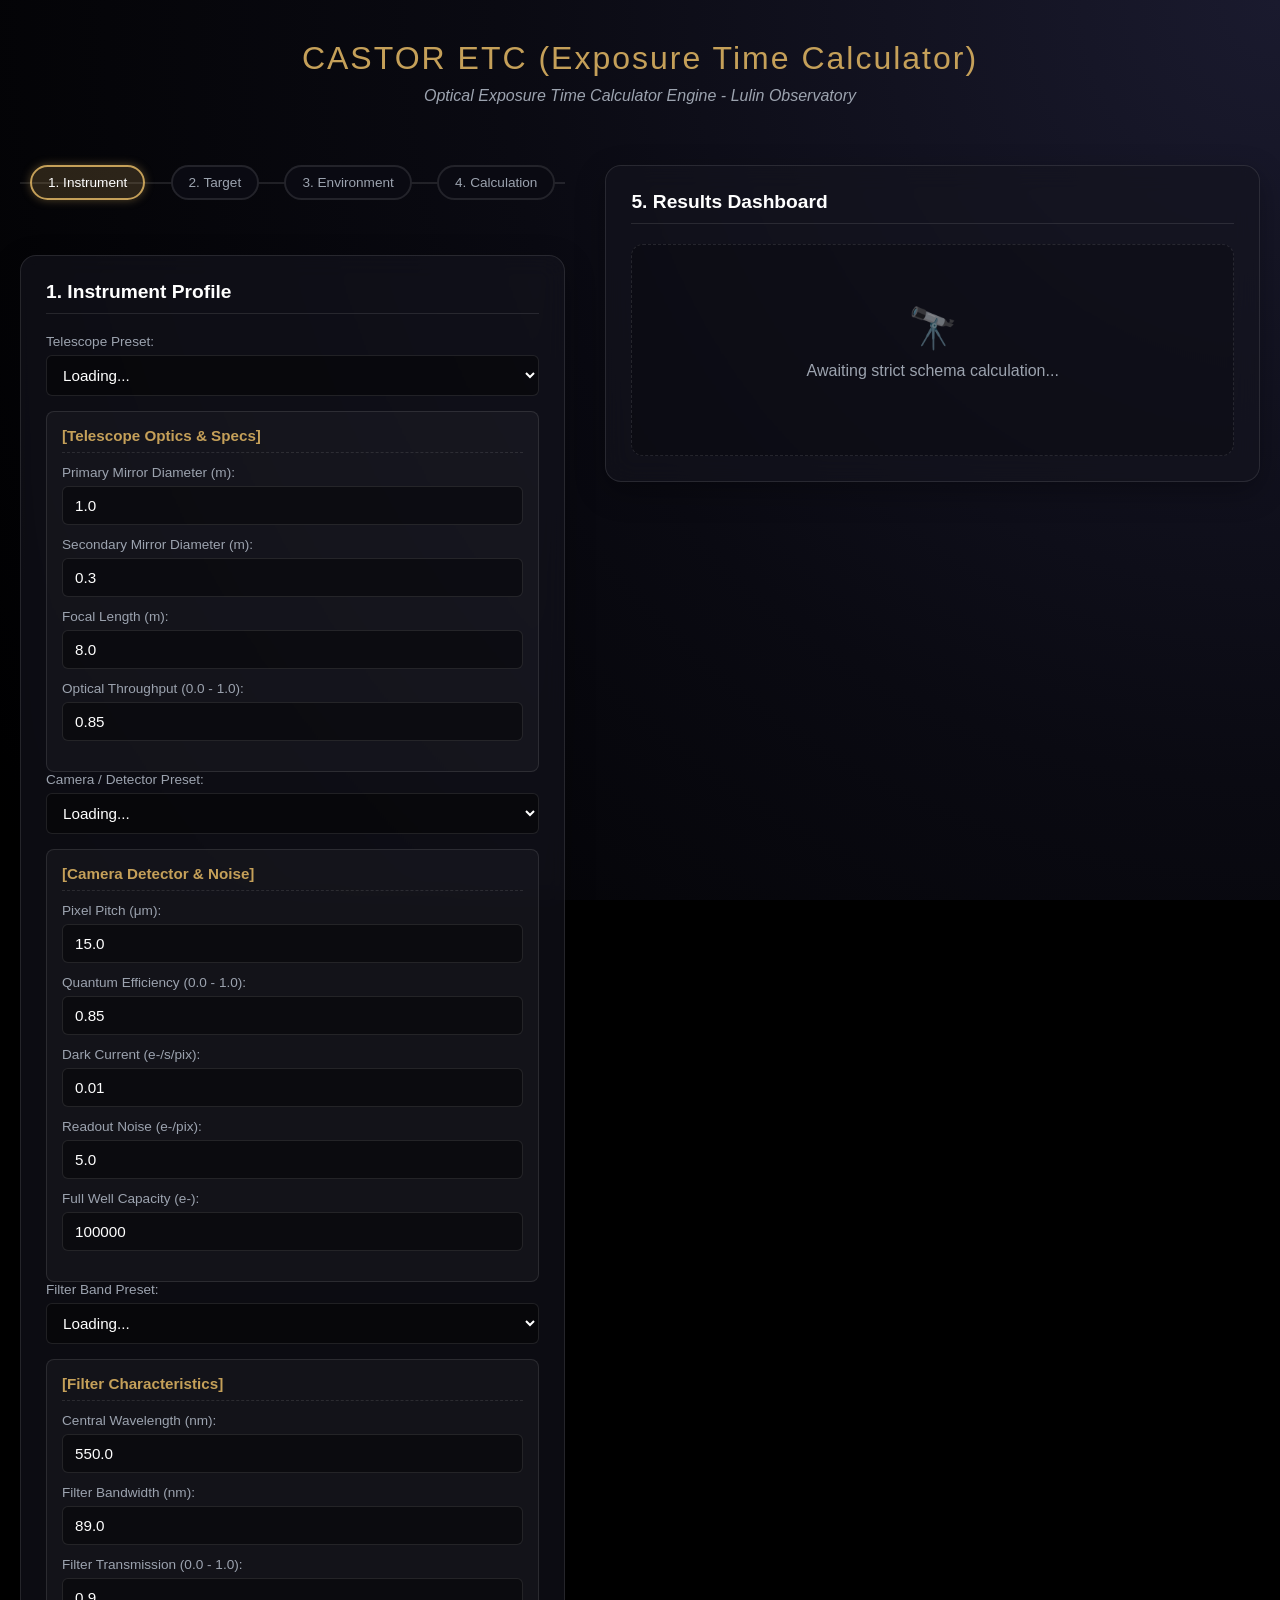
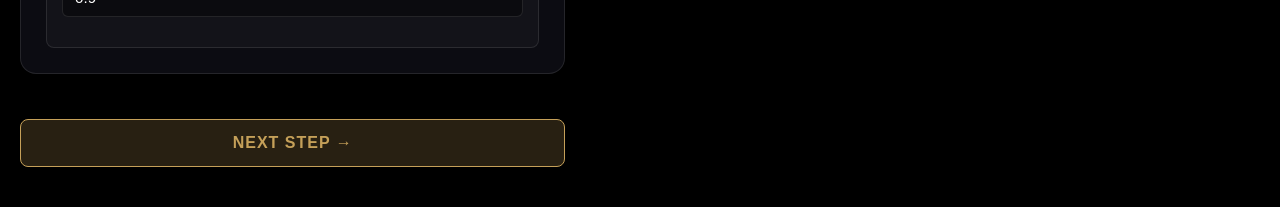
==== commit 910ee40e: "Implement stepper UI for form navigation and enhance custom details visibility" ====
--- a/src/castorGUI/frontend/index.html
+++ b/src/castorGUI/frontend/index.html
@@ -18,11 +18,18 @@
     <main>
         <form id="castor-form">
 
+            <!-- [新增] 步驟化進度指示條 -->
+            <div class="stepper-indicator">
+                <div class="step active" data-step="1">1. Instrument</div>
+                <div class="step" data-step="2">2. Target</div>
+                <div class="step" data-step="3">3. Environment</div>
+                <div class="step" data-step="4">4. Calculation</div>
+            </div>
+
             <!-- ==========================================
-                 Section 1: Instrument Profile
-                 完全對齊 `InstrumentProfile` Schema
+                 Step 1: Instrument Profile
             ========================================== -->
-            <section id="section-instrument">
+            <section id="section-instrument" class="step-content active">
                 <h2>1. Instrument Profile</h2>
                 
                 <div class="instrument-group">
@@ -32,15 +39,15 @@
                             <option value="">Loading...</option>
                         </select>
                     </p>
-                    <details>
-                        <summary>🔭 Telescope Optics & Specs</summary>
+                    <div class="custom-details">
+                        <h4>[Telescope Optics & Specs]</h4>
                         <ul>
                             <li><label>Primary Mirror Diameter (m):</label> <input type="number" name="instrument.telescope.primary_mirror_diameter" value="1.0" step="any" required></li>
                             <li><label>Secondary Mirror Diameter (m):</label> <input type="number" name="instrument.telescope.secondary_mirror_diameter" value="0.3" step="any" required></li>
                             <li><label>Focal Length (m):</label> <input type="number" name="instrument.telescope.focal_length" value="8.0" step="any" required></li>
                             <li><label>Optical Throughput (0.0 - 1.0):</label> <input type="number" name="instrument.telescope.optical_throughput" value="0.85" step="any" max="1" min="0" required></li>
                         </ul>
-                    </details>
+                    </div>
                 </div>
 
                 <div class="instrument-group">
@@ -50,8 +57,8 @@
                             <option value="">Loading...</option>
                         </select>
                     </p>
-                    <details>
-                        <summary>📷 Camera Detector & Noise</summary>
+                    <div class="custom-details">
+                        <h4>[Camera Detector & Noise]</h4>
                         <ul>
                             <li><label>Pixel Pitch (μm):</label> <input type="number" name="instrument.camera.pixel_pitch" value="15.0" step="any" required></li>
                             <li><label>Quantum Efficiency (0.0 - 1.0):</label> <input type="number" name="instrument.camera.quantum_efficiency" value="0.85" step="any" max="1" min="0" required></li>
@@ -59,7 +66,7 @@
                             <li><label>Readout Noise (e-/pix):</label> <input type="number" name="instrument.camera.readout_noise" value="5.0" step="any" required></li>
                             <li><label>Full Well Capacity (e-):</label> <input type="number" name="instrument.camera.full_well_capacity" value="100000" step="any" required></li>
                         </ul>
-                    </details>
+                    </div>
                 </div>
 
                 <div class="instrument-group">
@@ -69,25 +76,23 @@
                             <option value="">Loading...</option>
                         </select>
                     </p>
-                    <details>
-                        <summary>🌈 Filter Characteristics</summary>
+                    <div class="custom-details">
+                        <h4>[Filter Characteristics]</h4>
                         <ul>
                             <li><label>Central Wavelength (nm):</label> <input type="number" name="instrument.optic_filter.central_wavelength" value="550.0" step="any" required></li>
                             <li><label>Filter Bandwidth (nm):</label> <input type="number" name="instrument.optic_filter.filter_bandwidth" value="89.0" step="any" required></li>
                             <li><label>Filter Transmission (0.0 - 1.0):</label> <input type="number" name="instrument.optic_filter.filter_transmission" value="0.9" step="any" max="1" min="0" required></li>
                         </ul>
-                    </details>
+                    </div>
                 </div>
             </section>
 
             <!-- ==========================================
-                 Section 2: Target Profile
-                 引入真正的多型 (Polymorphism) 開關
+                 Step 2: Target Profile
             ========================================== -->
-            <section id="section-target">
+            <section id="section-target" class="step-content" hidden>
                 <h2>2. Target Profile</h2>
                 
-                <!-- 形態開關 -->
                 <p>
                     <label for="target-morphology">Target Morphology:</label>
                     <select id="target-morphology" name="target.morphology.type">
@@ -96,7 +101,6 @@
                     </select>
                 </p>
 
-                <!-- 亮度模型開關 (漸進式揭露) -->
                 <p>
                     <label for="target-brightness-type">Brightness System:</label>
                     <select id="target-brightness-type" name="target.brightness.type">
@@ -107,7 +111,6 @@
                     </select>
                 </p>
 
-                <!-- 動態顯示區：根據 Brightness System 切換 -->
                 <div id="group-target-mag" class="dynamic-group">
                     <p>
                         <label>Apparent Magnitude (mag):</label>
@@ -127,47 +130,43 @@
                     </p>
                 </div>
 
-                <details>
-                    <summary>⚙️ SED Model & Coordinates</summary>
-                    
-                    <h4>[Spectral Energy Distribution (SED)]</h4>
-                    <ul>
-                        <li>
-                            <label for="sed-type">SED Model:</label>
-                            <select id="sed-type" name="target.sed.type">
-                                <option value="flat">Flat Spectrum</option>
-                                <option value="Temp">Blackbody (Temp)</option>
-                            </select>
-                        </li>
-                        <li id="group-temperature" hidden>
-                            <label>Blackbody Temperature (K):</label>
-                            <input type="number" name="target.sed.temperature_k" value="5800" step="any" min="0">
-                        </li>
-                    </ul>
-
-                    <h4>[Astrometry Coordinates]</h4>
-                    <p style="font-size: 0.8rem; color: var(--text-muted);">* Must be in Decimal Degrees (J2000).</p>
-                    <ul>
-                        <li>
-                            <label>Right Ascension (RA, 0-360 deg):</label>
-                            <input type="number" name="target.ra" value="180.0" step="any" min="0" max="360" required>
-                        </li>
-                        <li>
-                            <label>Declination (Dec, ±90 deg):</label>
-                            <input type="number" name="target.dec" value="45.0" step="any" min="-90" max="90" required>
-                        </li>
-                    </ul>
-                </details>
+                <!-- 攤平的 SED 與座標 -->
+                <h4>Spectral Energy Distribution (SED)</h4>
+                <ul>
+                    <li>
+                        <label for="sed-type">SED Model:</label>
+                        <select id="sed-type" name="target.sed.type">
+                            <option value="flat">Flat Spectrum</option>
+                            <option value="Temp">Blackbody (Temp)</option>
+                        </select>
+                    </li>
+                    <li id="group-temperature" class="dynamic-group" hidden>
+                        <label>Blackbody Temperature (K):</label>
+                        <input type="number" name="target.sed.temperature_k" value="5800" step="any" min="0">
+                    </li>
+                </ul>
+
+                <h4>Astrometry Coordinates</h4>
+                <p style="font-size: 0.8rem; color: var(--text-muted);">* Must be in Decimal Degrees (J2000).</p>
+                <ul>
+                    <li>
+                        <label>Right Ascension (RA, 0-360 deg):</label>
+                        <input type="number" name="target.ra" value="180.0" step="any" min="0" max="360" required>
+                    </li>
+                    <li>
+                        <label>Declination (Dec, ±90 deg):</label>
+                        <input type="number" name="target.dec" value="45.0" step="any" min="-90" max="90" required>
+                    </li>
+                </ul>
             </section>
 
             <!-- ==========================================
-                 Section 3: Environment Conditions
-                 拔除 Airmass/Sky Rate，新增詳細 FWHM
+                 Step 3: Environment Conditions
             ========================================== -->
-            <section id="section-environment">
+            <section id="section-environment" class="step-content" hidden>
                 <h2>3. Environment Conditions</h2>
                 
-                <h4>[Spatial Spreading Errors (arcsec)]</h4>
+                <h4>Spatial Spreading Errors (arcsec)</h4>
                 <div class="inline-group" style="margin-bottom: 15px;">
                     <label>Seeing:</label> <input type="number" name="environment.seeing_fwhm" value="1.5" step="any" required>
                     <label>Diffraction:</label> <input type="number" name="environment.diffraction_fwhm" value="0.2" step="any" required>
@@ -177,7 +176,7 @@
                     <label>Tracking:</label> <input type="number" name="environment.tracking_fwhm" value="0.1" step="any" required>
                 </div>
 
-                <h4>[Atmosphere & Background]</h4>
+                <h4>Atmosphere & Background</h4>
                 <ul>
                     <li>
                         <label>Dark Sky Background (mu_dark, mag/arcsec²):</label>
@@ -189,33 +188,31 @@
                     </li>
                 </ul>
 
-                <details>
-                    <summary>⚙️ Spatiotemporal Context (For Airmass & Moon)</summary>
-                    <ul>
-                        <li>
-                            <label>Observation Time (UTC):</label>
-                            <input type="datetime-local" name="environment.observing_time_utc" required>
-                        </li>
-                        <li>
-                            <label>Observatory Coordinates (Lat / Lon / Elev m):</label>
-                            <div class="inline-group">
-                                <input type="number" name="environment.location.latitude_deg" value="23.47" step="any" required>
-                                <input type="number" name="environment.location.longitude_deg" value="120.87" step="any" required>
-                                <input type="number" name="environment.location.elevation_m" value="2862" step="any" required>
-                            </div>
-                        </li>
-                    </ul>
-                </details>
+                <!-- 攤平的時空背景設定，並更改提示為 Local Time -->
+                <h4>Spatiotemporal Context (For Airmass & Moon)</h4>
+                <ul>
+                    <li>
+                        <label>Observation Time (Local Time):</label>
+                        <input type="datetime-local" name="environment.observing_time_utc" required>
+                    </li>
+                    <li>
+                        <label>Observatory Coordinates (Lat / Lon / Elev m):</label>
+                        <div class="inline-group">
+                            <input type="number" name="environment.location.latitude_deg" value="23.47" step="any" required>
+                            <input type="number" name="environment.location.longitude_deg" value="120.87" step="any" required>
+                            <input type="number" name="environment.location.elevation_m" value="2862" step="any" required>
+                        </div>
+                    </li>
+                </ul>
             </section>
 
             <!-- ==========================================
-                 Section 4: Calculation Options
-                 完美映射 BaseOptions 與 Union 策略
+                 Step 4: Calculation Options
             ========================================== -->
-            <section id="section-options">
+            <section id="section-options" class="step-content" hidden>
                 <h2>4. Calculation Options</h2>
                 
-                <h4>[Base Configuration]</h4>
+                <h4>Base Configuration</h4>
                 <ul>
                     <li>
                         <label>Aperture Factor (k_ap):</label>
@@ -227,7 +224,7 @@
                     </li>
                 </ul>
 
-                <h4>[Observation Strategy]</h4>
+                <h4>Observation Strategy</h4>
                 <p>
                     <label for="calc-mode-type">Calculation Goal:</label>
                     <select id="calc-mode-type" name="options.type">
@@ -236,7 +233,6 @@
                     </select>
                 </p>
 
-                <!-- 動態顯示區：根據 Strategy 切換 -->
                 <div id="group-solve-snr" class="dynamic-group">
                     <p>
                         <label>Number of Exposures (Count):</label>
@@ -259,16 +255,20 @@
                             Enable Batch Array Mode (Time-Series Simulation)
                         </label>
                     </p>
-                    <!-- 未來 Batch Mode 需要額外時間擴充參數，這部分先保留 UI，由 JS 決定要不要發送至 `/api/calculate/batch` -->
                 </div>
             </section>
 
-            <button type="submit" id="btn-submit">Run Simulation</button>
+            <!-- [新增] 步驟導航按鈕 -->
+            <div class="stepper-actions">
+                <button type="button" id="btn-prev" class="btn-secondary" hidden>← Back</button>
+                <button type="button" id="btn-next" class="btn-primary">Next Step →</button>
+                <button type="submit" id="btn-submit" class="btn-submit" hidden>Run Simulation</button>
+            </div>
 
         </form>
     </main>
 
-    <!-- 結果區塊：只需更改 JS 的綁定路徑，HTML 結構保持不變即可 -->
+    <!-- 結果區塊保持不變 -->
     <section id="section-results">
         <h2>5. Results Dashboard</h2>
 
--- a/src/castorGUI/frontend/css/style.css
+++ b/src/castorGUI/frontend/css/style.css
@@ -205,43 +205,143 @@
 }
 
 /* ==========================================
-   5. 漸進式折疊特效 (Progressive Disclosure)
-   ========================================== */
-details {
+   5. 儀器自訂參數區塊 (Custom Details)
+   取代原本的 details 標籤，改由 JS 控制顯示/隱藏
+   ========================================== */
+.custom-details {
     background: var(--card-bg);
-    border: 1px solid transparent;
+    border: 1px solid var(--border);
     border-radius: 8px;
-    padding: 12px;
-    margin-top: 5px;
+    padding: 15px;
+    margin-top: 10px;
+    /* 加上一點滑順的轉場設定 */
+    transition: all 0.3s ease-in-out;
+    opacity: 1;
+}
+
+/* 搭配 JS 使用的隱藏 class */
+.custom-details.hidden-detail {
+    display: none;
+    opacity: 0;
+}
+
+.custom-details h4 {
+    margin-top: 0;
+    margin-bottom: 12px;
+    color: var(--primary);
+    font-size: 0.95rem;
+    border-bottom: 1px dashed var(--border);
+    padding-bottom: 8px;
+}
+
+
+/* ==========================================
+   7. Stepper UI (步驟化表單與導航按鈕)
+   ========================================== */
+.stepper-indicator {
+    display: flex;
+    justify-content: space-between;
+    margin-bottom: 30px;
+    position: relative;
+    padding: 0 10px;
+}
+
+/* 進度條底線 (連結每個點) */
+.stepper-indicator::before {
+    content: '';
+    position: absolute;
+    top: 50%;
+    left: 0;
+    right: 0;
+    height: 2px;
+    background: var(--border);
+    z-index: 1;
+    transform: translateY(-50%);
+}
+
+.stepper-indicator .step {
+    position: relative;
+    z-index: 2;
+    background: var(--bg-dark);
+    padding: 8px 16px;
+    border-radius: 20px;
+    font-size: 0.85rem;
+    color: var(--text-muted);
+    border: 2px solid var(--border);
     transition: all 0.3s ease;
 }
 
-details[open] {
-    border-color: var(--border);
-    background: rgba(0, 0, 0, 0.2);
-}
-
-summary {
-    font-size: 0.9rem;
+/* 當前步驟的發光特效 */
+.stepper-indicator .step.active {
+    color: #fff;
+    border-color: var(--primary);
+    background: rgba(197, 160, 89, 0.2);
+    box-shadow: 0 0 10px rgba(197, 160, 89, 0.4);
+}
+
+/* 已完成步驟的樣式 */
+.stepper-indicator .step.completed {
     color: var(--primary);
-    font-weight: 500;
+    border-color: var(--primary);
+    background: var(--bg-dark);
+}
+
+/* 底部按鈕區 */
+.stepper-actions {
+    display: flex;
+    justify-content: space-between;
+    margin-top: 20px;
+    gap: 15px;
+}
+
+.stepper-actions button {
+    flex: 1;
+    padding: 14px;
+    border-radius: 8px;
+    font-size: 1rem;
+    font-weight: 600;
     cursor: pointer;
-    list-style: none;
-    user-select: none;
-}
-
-summary:hover { color: var(--primary-hover); }
-summary::-webkit-details-marker { display: none; } /* 隱藏預設三角形 */
-details[open] > summary { margin-bottom: 15px; border-bottom: 1px dashed var(--border); padding-bottom: 10px; }
+    transition: all 0.2s ease;
+    text-transform: uppercase;
+    letter-spacing: 1px;
+}
+
+/* 返回按鈕 (低調一點) */
+.btn-secondary {
+    background: rgba(255, 255, 255, 0.05);
+    color: #fff;
+    border: 1px solid var(--border);
+}
+.btn-secondary:hover { 
+    background: rgba(255, 255, 255, 0.1); 
+}
+
+/* 下一步按鈕 (強調) */
+.btn-primary {
+    background: rgba(197, 160, 89, 0.2);
+    color: var(--primary);
+    border: 1px solid var(--primary);
+}
+.btn-primary:hover {
+    background: var(--primary);
+    color: #fff;
+    box-shadow: 0 4px 15px rgba(197, 160, 89, 0.3);
+}
+
+/* 最終計算按鈕 */
+.btn-submit {
+    background: linear-gradient(135deg, var(--primary), #8e7340);
+    color: #fff;
+    border: none;
+}
+.btn-submit:hover {
+    transform: translateY(-2px);
+    box-shadow: 0 6px 20px rgba(197, 160, 89, 0.4);
+}
 
 /* ==========================================
    6. 結果呈現區 (Results & Data Table)
    ========================================== */
-/* ==========================================
-   6. 結果呈現區 (Results Dashboard)
-   ========================================== */
-
-/* 初始佔位符 */
 .placeholder-box {
     text-align: center;
     padding: 60px 20px;
